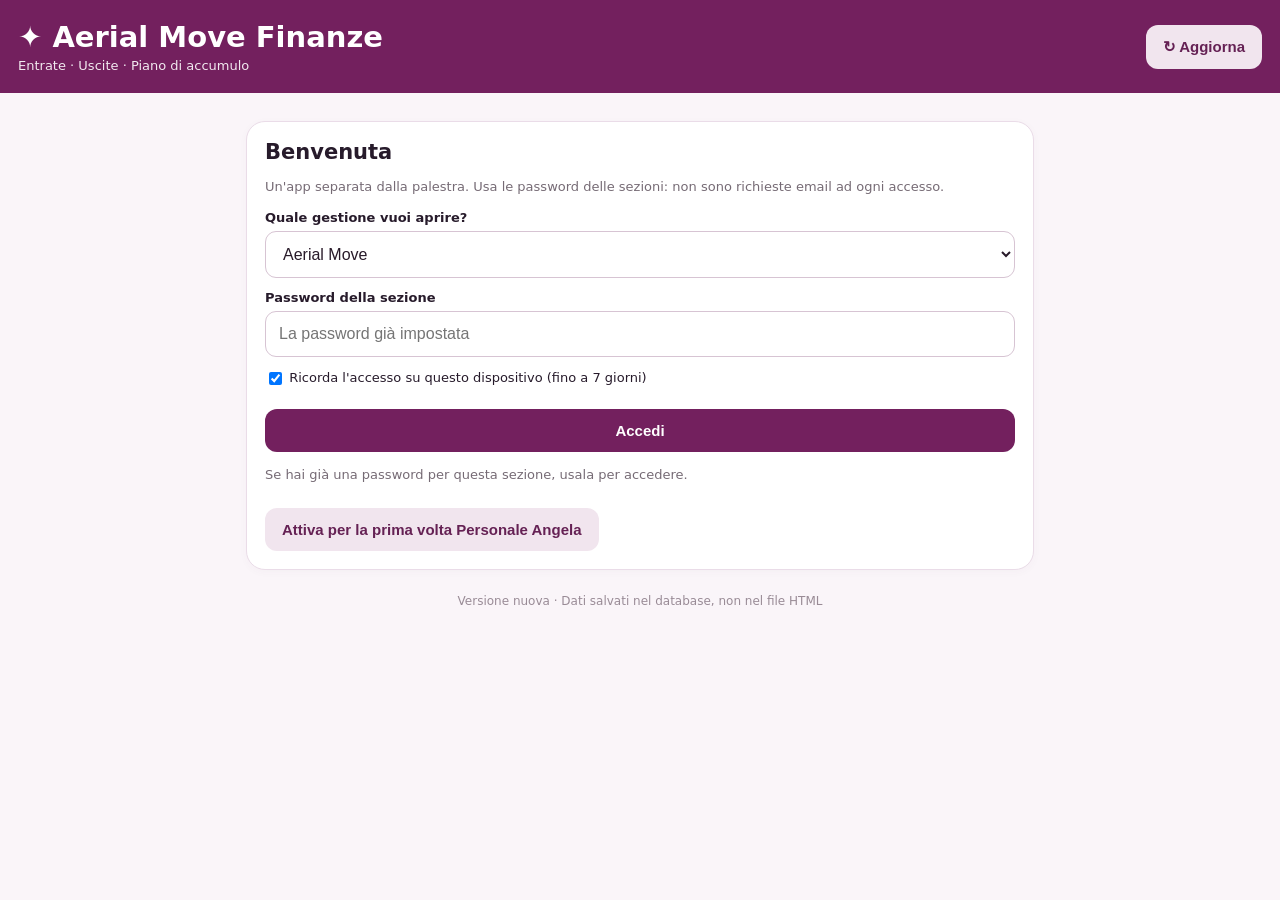
==== finanze-nuova/index.html @ 6345d654 "Fix first-time Personal Angela activation using verified company password" ====
<!doctype html>
<html lang="it"><head><meta charset="utf-8"><meta name="viewport" content="width=device-width,initial-scale=1,viewport-fit=cover">
<meta name="theme-color" content="#73205e"><meta name="apple-mobile-web-app-capable" content="yes"><meta name="apple-mobile-web-app-title" content="AM Finanze">
<link rel="manifest" href="./manifest.webmanifest"><link rel="icon" href="./icon.svg" type="image/svg+xml"><title>Aerial Move Finanze</title>
<style>
:root{font-family:system-ui,-apple-system,Arial,sans-serif;background:#faf5f9;color:#271b2b}*{box-sizing:border-box}body{margin:0;min-height:100vh}header{background:#73205e;color:white;padding:calc(20px + env(safe-area-inset-top)) 18px 20px}h1{font-size:24px;margin:0 0 4px}.wrap{max-width:820px;margin:auto;padding:16px;padding-bottom:80px}.muted{color:#766b75;font-size:13px;line-height:1.55}.hero{color:#fff;font-size:13px;opacity:.9}.card{background:#fff;border:1px solid #eadce8;border-radius:19px;margin:12px 0;padding:18px;box-shadow:0 2px 9px #59365808}h2{margin:0 0 12px;font-size:21px}h3{font-size:17px;margin:0 0 12px}label{display:block;font-size:13px;font-weight:650;margin:12px 0 6px}input,select{width:100%;font-size:16px;padding:13px;border-radius:11px;background:#fff;color:#281a29;border:1px solid #d7c4d3}button{background:#73205e;color:white;border:0;border-radius:12px;padding:13px 17px;font-weight:650;font-size:15px;cursor:pointer}button.alt{background:#f1e5ee;color:#652154}button.red{background:#fff0f1;color:#9b2b40}button:disabled{opacity:.5}button.full{width:100%}.row{display:flex;align-items:center;gap:9px;justify-content:space-between;flex-wrap:wrap}.grid{display:grid;grid-template-columns:repeat(2,minmax(0,1fr));gap:10px}.metric{background:#f6eef4;padding:14px;border-radius:14px}.metric span{font-size:12px;color:#6f5d6a}.metric b{display:block;font-size:20px;margin-top:5px;word-break:break-word}.positive{color:#08774c}.negative{color:#ae3050}.tabs{display:flex;gap:8px;margin:10px 0}.tabs button{flex:1;padding:13px 4px}.item{border-top:1px solid #eee;padding:14px 0}.item:first-child{border-top:0}.item-main{display:flex;justify-content:space-between;gap:12px}.item-title{font-weight:640}.item-amount{font-weight:700;white-space:nowrap}.item-meta{font-size:12px;color:#736776;margin:4px 0 9px}.item-actions{display:flex;gap:8px}.item-actions button{padding:8px 11px;font-size:12px}.hide{display:none!important}.notice{border-left:3px solid #932b6e;background:#f7eaf2;padding:12px;margin:12px 0;border-radius:8px;font-size:13px;line-height:1.5}canvas{width:100%;height:190px}#toast{position:fixed;bottom:18px;left:18px;right:18px;max-width:790px;margin:auto;padding:14px 16px;border-radius:14px;background:#28192a;color:white;z-index:100;display:none}#topright{align-items:center}footer{text-align:center;font-size:12px;color:#998b96;padding-top:12px}@media(min-width:680px){.grid{grid-template-columns:repeat(4,minmax(0,1fr))}h1{font-size:29px}} 
</style></head><body>
<header><div class="row"><div><h1>✦ Aerial Move Finanze</h1><div class="hero">Entrate · Uscite · Piano di accumulo</div></div><div class="row" id="topright"><button type="button" class="alt" id="refresh">↻ Aggiorna</button><button type="button" class="alt hide" id="logout">Esci</button></div></div></header>
<main class="wrap">
<section id="loginCard" class="card"><h2>Benvenuta</h2><p class="muted">Un'app separata dalla palestra. Usa le password delle sezioni: non sono richieste email ad ogni accesso.</p>
<label for="loginLedger">Quale gestione vuoi aprire?</label><select id="loginLedger"><option value="azienda">Aerial Move</option><option value="personale">Personale Angela</option></select>
<label for="loginPass">Password della sezione</label><input id="loginPass" type="password" autocomplete="current-password" placeholder="La password già impostata">
<label style="font-weight:400"><input type="checkbox" id="remember" checked style="width:auto;vertical-align:middle"> Ricorda l'accesso su questo dispositivo (fino a 7 giorni)</label>
<button type="button" class="full" id="loginButton" style="margin-top:15px">Accedi</button>
<p class="muted" id="loginHelp">Se hai già una password per questa sezione, usala per accedere.</p>
<div id="personalFirstSetup" class="hide" style="margin-top:16px;padding:15px;border:1px solid #e9d7e5;border-radius:14px;background:#fcf8fb">
 <h3>Prima attivazione Personale Angela</h3>
 <p class="muted">Non serve un'email. Per autorizzare l'attivazione, usa la password Aerial Move già funzionante e scegli una nuova password personale.</p>
 <label for="setupCompanyPass">Password Aerial Move</label><input id="setupCompanyPass" type="password" autocomplete="off" placeholder="Password aziendale già creata">
 <label for="setupPersonalPass">Nuova password Personale Angela</label><input id="setupPersonalPass" type="password" minlength="10" autocomplete="new-password" placeholder="Almeno 10 caratteri">
 <label for="setupPersonalConfirm">Ripeti la nuova password personale</label><input id="setupPersonalConfirm" type="password" minlength="10" autocomplete="new-password">
 <button id="activatePersonal" type="button" class="full" style="margin-top:14px">Attiva e apri Personale Angela</button>
 <p id="activationError" class="notice hide" role="alert"></p>
</div>
<button type="button" class="alt" id="showPersonalSetup" style="margin-top:10px">Attiva per la prima volta Personale Angela</button>
<div id="error" role="alert" class="notice hide"></div>
</section>
<section id="dashboard" class="hide">
<div class="row" style="margin-bottom:8px"><h2 id="sectionTitle">Aerial Move</h2><button type="button" class="alt" id="switch">Cambia sezione</button></div>
<div class="card"><div class="row"><h3>Riepilogo mensile</h3><input type="month" id="month" style="width:160px"></div>
<div class="grid" id="metrics"></div><p class="muted">Il saldo riguarda i movimenti segnati come effettuati; non sostituisce il saldo bancario.</p></div>
<div class="card"><h3>Curva di accumulo</h3><canvas id="graph" width="740" height="215"></canvas></div>
<div class="card" id="creditPanel"><h3>Credito Angela verso Aerial Move</h3><div class="row"><div><div class="muted">Anticipi personali documentati</div><div style="font-size:25px;font-weight:750">1.512 €</div></div><div><div class="muted">Da rimborsare (stimato)</div><div style="font-size:25px;font-weight:750" id="creditDue">1.512 €</div></div></div><p class="muted">I rimborsi effettuati con categoria “Rimborso Angela” riducono il credito di questa sezione. Registra il movimento corrispondente anche nell'altra gestione.</p></div>
<div class="card" id="setupPanel"><h3>Attiva la sezione Personale</h3><p class="muted">La sezione personale non ha ancora una password registrata. Creane una distinta da quella aziendale (minimo 10 caratteri). Puoi farlo soltanto dopo essere entrata con la password Aerial Move.</p><label for="personalPass">Nuova password personale</label><input type="password" id="personalPass" autocomplete="new-password" placeholder="Nuova password personale"><button type="button" class="full" id="setupPersonal" style="margin-top:12px">Attiva Personale</button></div>
<div class="card"><h3 id="formTitle">Nuovo movimento</h3><form id="form"><input type="hidden" id="editId"><div class="grid">
<div><label for="date">Data</label><input id="date" type="date" required></div>
<div><label for="amount">Importo €</label><input id="amount" type="number" step=".01" min=".01" required></div>
<div><label for="direction">Tipo</label><select id="direction"><option value="uscita">Uscita</option><option value="entrata">Entrata</option></select></div>
<div><label for="status">Stato</label><select id="status"><option value="previsto">Da pagare/incassare</option><option value="pagato">Effettuato</option></select></div>
</div><label for="title">Descrizione</label><input id="title" required placeholder="Es. Quota corso o rata"><label for="category">Categoria</label><select id="category"><option>Affitto</option><option>Collaboratori</option><option>Rate</option><option>Fornitori</option><option>Attività</option><option>Stipendio</option><option>Rimborso Angela</option><option>Alimentari</option><option>Carburante</option><option>Utenze</option><option>Altro</option></select><label for="notes">Note</label><input id="notes" placeholder="Facoltative"><div class="row" style="margin-top:14px"><button type="submit" id="save">Salva movimento</button><button type="button" class="alt" id="cancel">Annulla</button></div></form></div>
<div class="card"><div class="row"><h3>Movimenti e scadenze</h3><button type="button" class="alt" id="export">Esporta CSV</button></div><div class="tabs"><button class="alt" id="filterAll">Tutti</button><button class="alt" id="filterDue">Da pagare</button><button class="alt" id="filterPaid">Effettuati</button></div><div id="items"></div></div>
<div class="card"><h3>Dati del piano iniziale</h3><p class="muted">Puoi caricare una sola volta le spese e le entrate che abbiamo già elencato. Saranno indicate come <b>previste</b>, mai come pagate. Verifica le scadenze non confermate.</p><button type="button" class="alt" id="seed">Carica i dati iniziali</button></div>
</section>
<footer>Versione nuova · Dati salvati nel database, non nel file HTML</footer>
</main><div id="toast" role="status"></div>
<script type="module">
import {createClient} from 'https://esm.sh/@supabase/supabase-js@2';
const db=createClient('https://ztskaqyudcamdailxdef.supabase.co','sb_publishable_EohjiHILTe57ttNQHtXw8A_Tdz_-Rvr');
const $=id=>document.getElementById(id);
const euros=n=>Number(n||0).toLocaleString('it-IT',{style:'currency',currency:'EUR'});
const today=new Date().toLocaleDateString('en-CA');$('month').value=today.slice(0,7);$('date').value=today;
let ledger='azienda',token='',rows=[],filter='all',remember=true;
let toastTimer;function say(s){$('toast').textContent=s;$('toast').style.display='block';clearTimeout(toastTimer);toastTimer=setTimeout(()=>$('toast').style.display='none',5200)}
function message(s){$('error').textContent=s;$('error').classList.remove('hide')}
function loginView(){token='';rows=[];$('loginCard').classList.remove('hide');$('dashboard').classList.add('hide');$('logout').classList.add('hide');$('loginButton').disabled=false;$('loginPass').value='';$('loginLedger').value=ledger;$('error').classList.add('hide');refreshSetup()}
function savedKey(l){return 'am_finanze_v2_'+l}
async function openSection(t,l){token=t;ledger=l;$('dashboard').classList.remove('hide');$('loginCard').classList.add('hide');$('logout').classList.remove('hide');$('sectionTitle').textContent=l==='azienda'?'Aerial Move':'Personale Angela';$('setupPanel').classList.toggle('hide',l!=='azienda');filter='all';await load()}
async function signIn(l,p){$('loginButton').disabled=true;$('error').classList.add('hide');if(p.length<8){message('Inserisci la password della sezione.');$('loginButton').disabled=false;return}try{const{data,error}=await db.rpc('finanze_login_direct',{p_ledger:l,p_password:p});if(error)throw error;if(!data){message('Password non riconosciuta o accesso temporaneamente limitato. Se conosci la password di Aerial Move, seleziona quella sezione.');return}if($('remember').checked)localStorage.setItem(savedKey(l),data);else sessionStorage.setItem(savedKey(l),data);await openSection(data,l)}catch(e){message('Accesso non riuscito: '+e.message)}finally{$('loginButton').disabled=false}}
$('loginButton').onclick=()=>signIn($('loginLedger').value,$('loginPass').value);
$('loginPass').addEventListener('keydown',e=>{if(e.key==='Enter')signIn($('loginLedger').value,$('loginPass').value)});
function refreshSetup(){const personal=$('loginLedger').value==='personale';$('showPersonalSetup').classList.toggle('hide',!personal);if(!personal)$('personalFirstSetup').classList.add('hide')}
$('showPersonalSetup').onclick=()=>{$('personalFirstSetup').classList.toggle('hide');$('activationError').classList.add('hide')};
$('activatePersonal').onclick=async()=>{
 const biz=$('setupCompanyPass').value,pass=$('setupPersonalPass').value,confirm=$('setupPersonalConfirm').value;
 const fail=m=>{$('activationError').textContent=m;$('activationError').classList.remove('hide')};
 $('activationError').classList.add('hide');
 if(biz.length<8)return fail('Inserisci la password Aerial Move già utilizzata.');
 if(pass.length<10)return fail('La nuova password personale deve contenere almeno 10 caratteri.');
 if(pass!==confirm)return fail('Le due password personali non coincidono.');
 if(pass===biz)return fail('Usa una password personale diversa da quella aziendale.');
 $('activatePersonal').disabled=true;
 let temporaryToken=null;
 try{
  const login=await db.rpc('finanze_login_direct',{p_ledger:'azienda',p_password:biz});
  if(login.error)throw login.error;
  if(!login.data)return fail('Password Aerial Move non riconosciuta, oppure troppi tentativi. Non continuare a riprovare: attendi 15 minuti se necessario.');
  temporaryToken=login.data;
  const setup=await db.rpc('finanze_initialize_personal',{p_token:temporaryToken,p_new_password:pass});
  if(setup.error)throw setup.error;
  if(!setup.data)return fail('La sezione personale risulta già attivata. Prova ad accedere con la password personale preesistente.');
  $('setupCompanyPass').value='';$('setupPersonalPass').value='';$('setupPersonalConfirm').value='';
  $('personalFirstSetup').classList.add('hide');
  say('Password personale creata. Accesso in corso…');
  await signIn('personale',pass);
 }catch(e){fail('Attivazione non riuscita: '+(e?.message||'errore sconosciuto'))}
 finally{
  if(temporaryToken)await db.rpc('finanze_direct_logout',{p_token:temporaryToken}).catch(()=>{});
  $('activatePersonal').disabled=false;
 }
};
refreshSetup();
async function logout(){if(token)await db.rpc('finanze_direct_logout',{p_token:token});localStorage.removeItem(savedKey(ledger));sessionStorage.removeItem(savedKey(ledger));loginView()}
$('logout').onclick=logout;$('switch').onclick=async()=>{let other=ledger==='azienda'?'personale':'azienda';let t=localStorage.getItem(savedKey(other))||sessionStorage.getItem(savedKey(other));if(t){await openSection(t,other)}else{ledger=other;loginView()}}
$('refresh').onclick=()=>{const u=new URL(location.href);u.searchParams.set('v',String(Date.now()));location.replace(u.href)};
$('setupPersonal').onclick=async()=>{const p=$('personalPass').value;if(p.length<10){say('Usa una password personale di almeno 10 caratteri');return}const{data,error}=await db.rpc('finanze_initialize_personal',{p_token:token,p_new_password:p});$('personalPass').value='';if(error){say(error.message);return}if(!data){say('La password personale potrebbe essere già stata impostata. Usa Cambia sezione per accedere.');return}$('setupPanel').classList.add('hide');say('Accesso Personale attivato! Premi Cambia sezione e inserisci la nuova password.')}
async function load(){try{const{data,error}=await db.rpc('finanze_direct_read',{p_token:token});if(error)throw error;rows=data||[];render()}catch(e){localStorage.removeItem(savedKey(ledger));sessionStorage.removeItem(savedKey(ledger));loginView();message('Sessione scaduta. Inserisci di nuovo la password della sezione.');}}
function sum(a,p){return a.filter(p).reduce((v,r)=>v+Number(r.amount),0)}
function render(){const month=$('month').value;const r=rows.filter(x=>x.entry_date.slice(0,7)===month);const inPaid=sum(r,x=>x.direction==='entrata'&&x.status==='pagato'),outPaid=sum(r,x=>x.direction==='uscita'&&x.status==='pagato'),inDue=sum(r,x=>x.direction==='entrata'&&x.status==='previsto'&&x.category!=='Rimborso Angela'),outDue=sum(r,x=>x.direction==='uscita'&&x.status==='previsto'&&x.category!=='Rimborso Angela');
$('metrics').innerHTML=[['Entrate ricevute',inPaid],['Uscite pagate',outPaid],['Spese previste',outDue],['Saldo movimenti',inPaid-outPaid]].map(([name,value])=>'<div class="metric"><span>'+name+'</span><b>'+euros(value)+'</b></div>').join('');
const pay=sum(rows,x=>x.category==='Rimborso Angela'&&x.status==='pagato'&&x.direction===(ledger==='azienda'?'uscita':'entrata'));$('creditDue').textContent=euros(Math.max(0,1512-pay));
$('items').replaceChildren();let items=rows.filter(x=>filter==='all'||(filter==='due'?x.status==='previsto':x.status==='pagato'));if(!items.length)$('items').textContent='Non ci sono movimenti in questa sezione.';
for(const r of items){const item=document.createElement('div');item.className='item';const a=document.createElement('div');a.className='item-main';const name=document.createElement('div');name.className='item-title';name.textContent=r.title;const money=document.createElement('span');money.className='item-amount '+(r.direction==='entrata'?'positive':'negative');money.textContent=(r.direction==='entrata'?'+':'−')+euros(r.amount);a.append(name,money);const meta=document.createElement('div');meta.className='item-meta';meta.textContent=r.entry_date+' · '+r.category+' · '+(r.status==='pagato'?'Effettuato':'Previsto');const actions=document.createElement('div');actions.className='item-actions';for(const [label,cb] of [['Modifica',()=>edit(r)],['Elimina',()=>remove(r)]]){const b=document.createElement('button');b.type='button';b.className='alt';b.textContent=label;b.onclick=cb;actions.append(b)}item.append(a,meta,actions);$('items').append(item)}draw(month)}
$('month').onchange=render;
[['filterAll','all'],['filterDue','due'],['filterPaid','paid']].forEach(([id,value])=>$(id).onclick=()=>{filter=value;render()});
function draw(month){const c=$('graph'),ctx=c.getContext('2d');const yy=month.slice(0,4);let acc=0;const labels=Array.from({length:12},(_,i)=>yy+'-'+String(i+1).padStart(2,'0')),vals=labels.map(m=>{acc+=sum(rows,x=>x.status==='pagato'&&x.entry_date.slice(0,7)===m&&x.direction==='entrata');acc-=sum(rows,x=>x.status==='pagato'&&x.entry_date.slice(0,7)===m&&x.direction==='uscita');return acc});const min=Math.min(0,...vals),max=Math.max(1,...vals);ctx.clearRect(0,0,c.width,c.height);ctx.strokeStyle='#e5d8e2';ctx.lineWidth=1;for(let i=0;i<4;i++){let y=20+i*50;ctx.beginPath();ctx.moveTo(55,y);ctx.lineTo(730,y);ctx.stroke()}ctx.strokeStyle='#8e2a70';ctx.lineWidth=4;ctx.beginPath();vals.forEach((v,i)=>{const x=62+i*60,y=177-(v-min)/(max-min)*150;i?ctx.lineTo(x,y):ctx.moveTo(x,y)});ctx.stroke();ctx.fillStyle='#766476';ctx.font='13px Arial';labels.forEach((m,i)=>{if(i%2===0)ctx.fillText(m.slice(5),57+i*60,210)});ctx.fillText(euros(max),2,14);ctx.fillText(euros(min),2,186)}
function edit(r){$('editId').value=r.id;$('date').value=r.entry_date;$('amount').value=r.amount;$('title').value=r.title;$('category').value=r.category;$('notes').value=r.notes||'';$('direction').value=r.direction;$('status').value=r.status;$('formTitle').textContent='Modifica movimento';$('form').scrollIntoView({behavior:'smooth'})}
function reset(){$('form').reset();$('editId').value='';$('date').value=today;$('formTitle').textContent='Nuovo movimento'}$('cancel').onclick=reset;
$('form').onsubmit=async ev=>{ev.preventDefault();const rec={id:$('editId').value||null,entry_date:$('date').value,title:$('title').value.trim(),category:$('category').value,notes:$('notes').value,amount:Number($('amount').value),direction:$('direction').value,status:$('status').value};if(!rec.title||!(rec.amount>0)){say('Inserisci descrizione e importo valido');return}try{$('save').disabled=true;const{error}=await db.rpc('finanze_direct_write',{p_token:token,p_record:rec});if(error)throw error;reset();await load();say('Movimento salvato')}catch(e){say(e.message)}finally{$('save').disabled=false}};
async function remove(r){if(!confirm('Eliminare il movimento "'+r.title+'"?'))return;const{error}=await db.rpc('finanze_direct_delete',{p_token:token,p_id:r.id});if(error)say(error.message);else{say('Movimento eliminato');await load()}}
$('export').onclick=()=>{const cols=['entry_date','title','category','direction','status','amount','notes'];const csv=[cols.join(';'),...rows.map(r=>cols.map(k=>'"'+String(r[k]??'').replaceAll('"','""')+'"').join(';'))].join('\n');const a=document.createElement('a');a.href=URL.createObjectURL(new Blob(['\ufeff'+csv],{type:'text/csv;charset=utf-8'}));a.download='aerial-finanze-'+ledger+'.csv';a.click();setTimeout(()=>URL.revokeObjectURL(a.href),1000)};
$('seed').onclick=async()=>{if(rows.length){say('Hai già movimenti: non carico dati doppi.');return}if(!confirm('Importare il piano iniziale come movimenti previsti?'))return;const rec=[];const add=(date,title,amount,direction='uscita',category='Altro',notes='')=>rec.push({entry_date:date,title,amount,direction,category,notes,status:'previsto'});
if(ledger==='azienda'){for(let i=0;i<4;i++){const date=new Date(2026,9+i,5).toLocaleDateString('en-CA');[['Affitto sede',500,'Affitto'],['Hip Hop',800,'Collaboratori'],['Acrobatica',500,'Collaboratori'],['Martina',400,'Collaboratori'],['Italia',400,'Collaboratori']].forEach(x=>add(date,x[0],x[1],'uscita',x[2]));if(i<3)add(date,'Rata struttura',700,'uscita','Rate');if(i===1)add('2026-11-15','IVA novembre',350,'uscita','Fornitori');if(i===2)add('2026-12-15','Bidello',150,'uscita','Altro')}add('2027-01-31','Restituzione Orlando',800,'uscita','Rate','Data di fine gennaio; modificare se concordata una data diversa')}
else{for(let i=0;i<12;i++)add(new Date(2026,9+i,17).toLocaleDateString('en-CA'),'Entrata mensile',1500,'entrata','Stipendio');add('2026-10-18','Mercatorum arretrati',900,'uscita','Rate','Tre rate scadute di luglio-agosto-settembre; proposta di rientro da concordare');add('2026-10-18','Mercatorum rata ottobre',300,'uscita','Rate');add('2026-10-31','PayPal totale residuo',698,'uscita','Rate','Scadenza da confermare');add('2026-10-31','Klarna totale residuo',163,'uscita','Rate','Scadenza da confermare')}
let ok=0;for(const r of rec){const{error}=await db.rpc('finanze_direct_write',{p_token:token,p_record:r});if(error){say('Interrotto: '+error.message);break}ok++}say('Inseriti '+ok+' movimenti previsti');await load()};
(async()=>{ledger=localStorage.getItem('am_finanze_preferred')||'azienda';$('loginLedger').value=ledger;const t=localStorage.getItem(savedKey(ledger))||sessionStorage.getItem(savedKey(ledger));if(t)await openSection(t,ledger);else loginView()})();
$('loginLedger').onchange=()=>{ledger=$('loginLedger').value;localStorage.setItem('am_finanze_preferred',ledger);refreshSetup()};
</script></body></html>
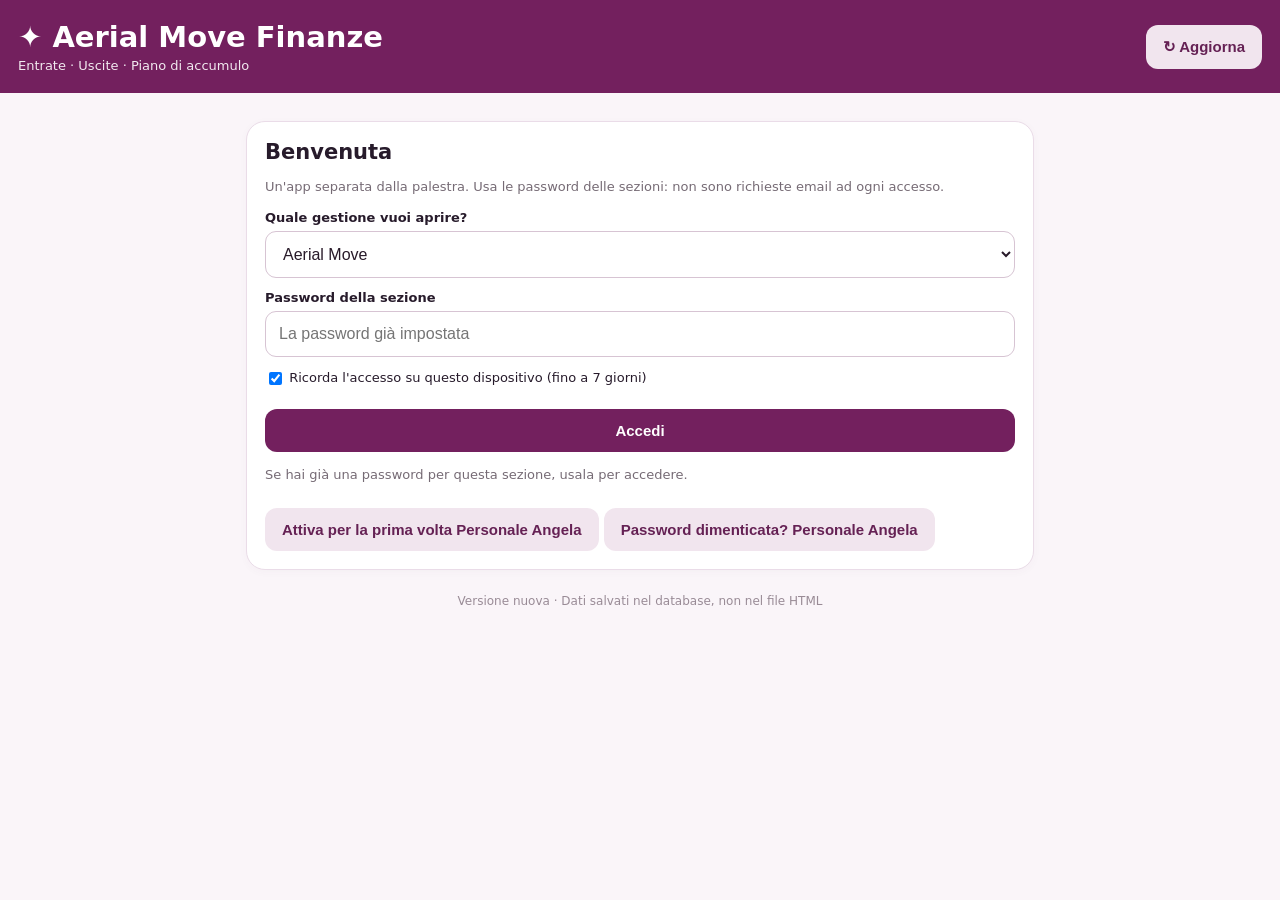
==== commit b7d3ae1a: "Add forgot personal password with company-password verification and secure reset" ====
--- a/finanze-nuova/index.html
+++ b/finanze-nuova/index.html
@@ -23,6 +23,20 @@
  <p id="activationError" class="notice hide" role="alert"></p>
 </div>
 <button type="button" class="alt" id="showPersonalSetup" style="margin-top:10px">Attiva per la prima volta Personale Angela</button>
+<button type="button" class="alt" id="forgotPersonal" style="margin-top:10px">Password dimenticata? Personale Angela</button>
+<div id="recoverPersonalPanel" class="hide" style="margin-top:16px;padding:15px;border:1px solid #e9d7e5;border-radius:14px;background:#fcf8fb">
+<h3>Reimposta password Personale Angela</h3>
+<p class="muted">Per proteggere i dati, conferma la password aziendale Aerial Move e scegli una nuova password personale. Nessuna email necessaria.</p>
+<label for="recoverCompanyPass">Password Aerial Move</label>
+<input id="recoverCompanyPass" type="password" autocomplete="off" placeholder="Password della sezione Aerial Move">
+<label for="recoverNewPersonalPass">Nuova password personale</label>
+<input id="recoverNewPersonalPass" type="password" autocomplete="new-password" minlength="10" placeholder="Almeno 10 caratteri">
+<label for="recoverConfirmPersonalPass">Conferma nuova password personale</label>
+<input id="recoverConfirmPersonalPass" type="password" autocomplete="new-password" minlength="10">
+<button type="button" id="confirmPersonalRecovery" class="full" style="margin-top:15px">Reimposta la password personale</button>
+<button type="button" id="cancelPersonalRecovery" class="alt" style="margin-top:9px">Annulla</button>
+<p id="recoverPersonalError" class="notice hide" role="alert"></p>
+</div>
 <div id="error" role="alert" class="notice hide"></div>
 </section>
 <section id="dashboard" class="hide">
@@ -58,8 +72,59 @@
 async function signIn(l,p){$('loginButton').disabled=true;$('error').classList.add('hide');if(p.length<8){message('Inserisci la password della sezione.');$('loginButton').disabled=false;return}try{const{data,error}=await db.rpc('finanze_login_direct',{p_ledger:l,p_password:p});if(error)throw error;if(!data){message('Password non riconosciuta o accesso temporaneamente limitato. Se conosci la password di Aerial Move, seleziona quella sezione.');return}if($('remember').checked)localStorage.setItem(savedKey(l),data);else sessionStorage.setItem(savedKey(l),data);await openSection(data,l)}catch(e){message('Accesso non riuscito: '+e.message)}finally{$('loginButton').disabled=false}}
 $('loginButton').onclick=()=>signIn($('loginLedger').value,$('loginPass').value);
 $('loginPass').addEventListener('keydown',e=>{if(e.key==='Enter')signIn($('loginLedger').value,$('loginPass').value)});
-function refreshSetup(){const personal=$('loginLedger').value==='personale';$('showPersonalSetup').classList.toggle('hide',!personal);if(!personal)$('personalFirstSetup').classList.add('hide')}
-$('showPersonalSetup').onclick=()=>{$('personalFirstSetup').classList.toggle('hide');$('activationError').classList.add('hide')};
+function refreshSetup(){
+const personal=$('loginLedger').value==='personale';
+$('showPersonalSetup').classList.toggle('hide',!personal);
+$('forgotPersonal').classList.toggle('hide',!personal);
+if(!personal){$('personalFirstSetup').classList.add('hide');$('recoverPersonalPanel').classList.add('hide')}
+}
+$('showPersonalSetup').onclick=()=>{$('recoverPersonalPanel').classList.add('hide');$('personalFirstSetup').classList.toggle('hide');$('activationError').classList.add('hide')};
+$('forgotPersonal').onclick=()=>{
+$('personalFirstSetup').classList.add('hide');
+$('recoverPersonalPanel').classList.toggle('hide');
+$('recoverPersonalError').classList.add('hide');
+};
+$('cancelPersonalRecovery').onclick=()=>{
+$('recoverPersonalPanel').classList.add('hide');
+$('recoverCompanyPass').value='';
+$('recoverNewPersonalPass').value='';
+$('recoverConfirmPersonalPass').value='';
+};
+$('confirmPersonalRecovery').onclick=async()=>{
+ const biz=$('recoverCompanyPass').value;
+ const personal=$('recoverNewPersonalPass').value;
+ const confirmation=$('recoverConfirmPersonalPass').value;
+ const fail=m=>{$('recoverPersonalError').textContent=m;$('recoverPersonalError').classList.remove('hide')};
+ $('recoverPersonalError').classList.add('hide');
+ if(biz.length<8)return fail('Inserisci la password di Aerial Move.');
+ if(personal.length<10)return fail('La nuova password personale deve avere almeno 10 caratteri.');
+ if(personal!==confirmation)return fail('Le due nuove password non coincidono.');
+ if(personal===biz)return fail('La password personale deve essere diversa da quella aziendale.');
+ $('confirmPersonalRecovery').disabled=true;
+ let temporaryToken=null;
+ try{
+  const result=await db.rpc('finanze_login_direct',{p_ledger:'azienda',p_password:biz});
+  if(result.error)throw result.error;
+  if(!result.data){fail('Password Aerial Move non riconosciuta o troppi tentativi. Attendi 15 minuti prima di riprovare.');return}
+  temporaryToken=result.data;
+  const reset=await db.rpc('finanze_reset_personal_by_azienda',{p_token:temporaryToken,p_new_password:personal});
+  if(reset.error)throw reset.error;
+  if(!reset.data){fail('Reimpostazione non riuscita. Verifica che la nuova password sia diversa da quella aziendale.');return}
+  localStorage.removeItem(savedKey('personale'));
+  sessionStorage.removeItem(savedKey('personale'));
+  $('recoverCompanyPass').value='';
+  $('recoverNewPersonalPass').value='';
+  $('recoverConfirmPersonalPass').value='';
+  $('recoverPersonalPanel').classList.add('hide');
+  say('Password personale reimpostata. Accesso in corso…');
+  await signIn('personale',personal);
+ }catch(e){fail('Impossibile reimpostare la password: '+(e?.message||'Errore'))}
+ finally{
+  if(temporaryToken){await db.rpc('finanze_direct_logout',{p_token:temporaryToken}).catch(()=>{})}
+  $('confirmPersonalRecovery').disabled=false;
+ }
+};
+
 $('activatePersonal').onclick=async()=>{
  const biz=$('setupCompanyPass').value,pass=$('setupPersonalPass').value,confirm=$('setupPersonalConfirm').value;
  const fail=m=>{$('activationError').textContent=m;$('activationError').classList.remove('hide')};
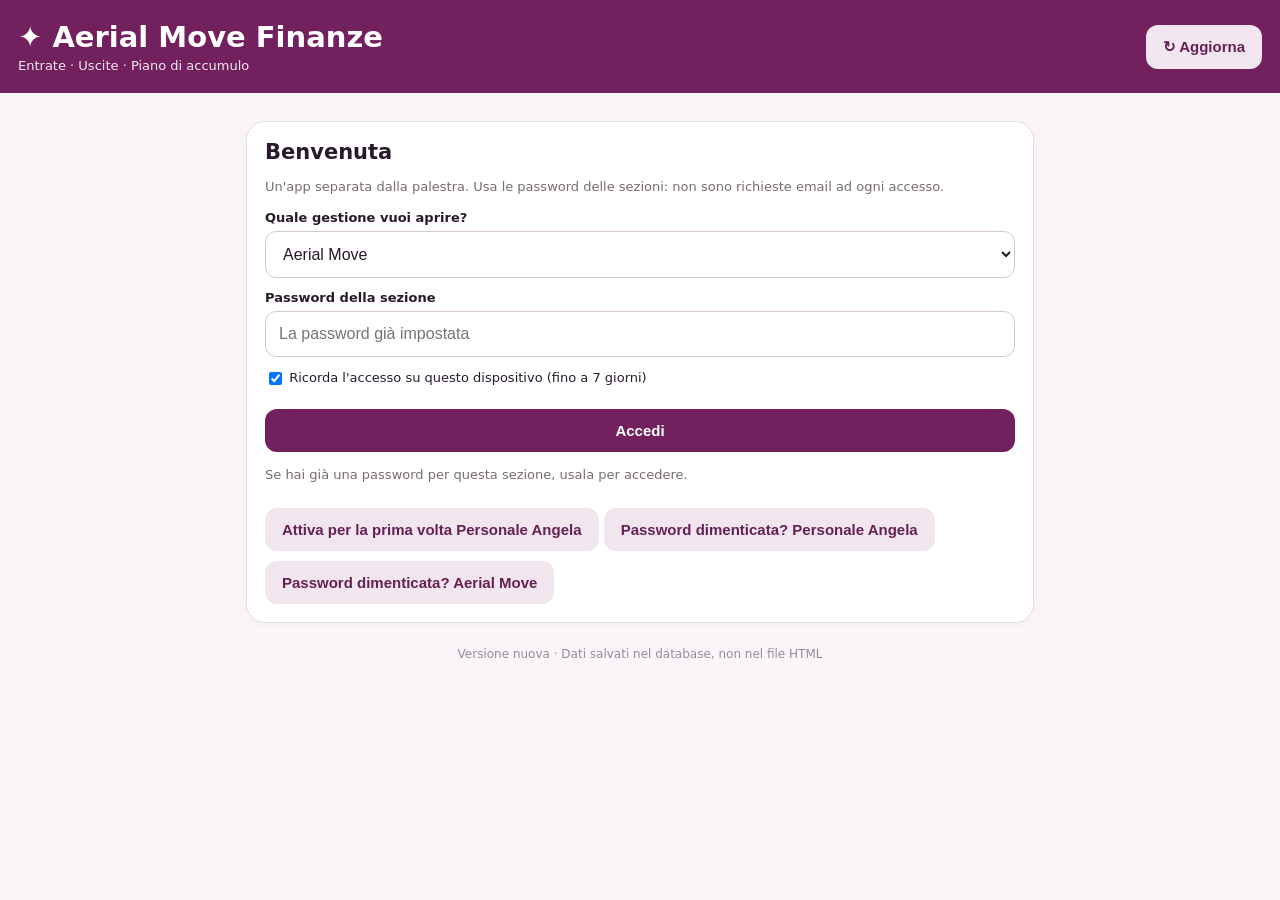
==== commit 8640a4b0: "Add secure forgot-password recovery for Aerial Move via verified email and retain Angela personal re" ====
--- a/finanze-nuova/index.html
+++ b/finanze-nuova/index.html
@@ -4,6 +4,62 @@
 <link rel="manifest" href="./manifest.webmanifest"><link rel="icon" href="./icon.svg" type="image/svg+xml"><title>Aerial Move Finanze</title>
 <style>
 :root{font-family:system-ui,-apple-system,Arial,sans-serif;background:#faf5f9;color:#271b2b}*{box-sizing:border-box}body{margin:0;min-height:100vh}header{background:#73205e;color:white;padding:calc(20px + env(safe-area-inset-top)) 18px 20px}h1{font-size:24px;margin:0 0 4px}.wrap{max-width:820px;margin:auto;padding:16px;padding-bottom:80px}.muted{color:#766b75;font-size:13px;line-height:1.55}.hero{color:#fff;font-size:13px;opacity:.9}.card{background:#fff;border:1px solid #eadce8;border-radius:19px;margin:12px 0;padding:18px;box-shadow:0 2px 9px #59365808}h2{margin:0 0 12px;font-size:21px}h3{font-size:17px;margin:0 0 12px}label{display:block;font-size:13px;font-weight:650;margin:12px 0 6px}input,select{width:100%;font-size:16px;padding:13px;border-radius:11px;background:#fff;color:#281a29;border:1px solid #d7c4d3}button{background:#73205e;color:white;border:0;border-radius:12px;padding:13px 17px;font-weight:650;font-size:15px;cursor:pointer}button.alt{background:#f1e5ee;color:#652154}button.red{background:#fff0f1;color:#9b2b40}button:disabled{opacity:.5}button.full{width:100%}.row{display:flex;align-items:center;gap:9px;justify-content:space-between;flex-wrap:wrap}.grid{display:grid;grid-template-columns:repeat(2,minmax(0,1fr));gap:10px}.metric{background:#f6eef4;padding:14px;border-radius:14px}.metric span{font-size:12px;color:#6f5d6a}.metric b{display:block;font-size:20px;margin-top:5px;word-break:break-word}.positive{color:#08774c}.negative{color:#ae3050}.tabs{display:flex;gap:8px;margin:10px 0}.tabs button{flex:1;padding:13px 4px}.item{border-top:1px solid #eee;padding:14px 0}.item:first-child{border-top:0}.item-main{display:flex;justify-content:space-between;gap:12px}.item-title{font-weight:640}.item-amount{font-weight:700;white-space:nowrap}.item-meta{font-size:12px;color:#736776;margin:4px 0 9px}.item-actions{display:flex;gap:8px}.item-actions button{padding:8px 11px;font-size:12px}.hide{display:none!important}.notice{border-left:3px solid #932b6e;background:#f7eaf2;padding:12px;margin:12px 0;border-radius:8px;font-size:13px;line-height:1.5}canvas{width:100%;height:190px}#toast{position:fixed;bottom:18px;left:18px;right:18px;max-width:790px;margin:auto;padding:14px 16px;border-radius:14px;background:#28192a;color:white;z-index:100;display:none}#topright{align-items:center}footer{text-align:center;font-size:12px;color:#998b96;padding-top:12px}@media(min-width:680px){.grid{grid-template-columns:repeat(4,minmax(0,1fr))}h1{font-size:29px}} 
+
+/* Dashboard finanziaria mobile: grafici a ciambella accessibili */
+.dashboard-heading{display:flex;justify-content:space-between;gap:12px;align-items:center;margin-bottom:10px}
+.dashboard-heading h3{margin:0}.dashboard-heading small{color:#7d6e7a}
+.charts-grid{display:grid;grid-template-columns:1fr;gap:13px;margin-top:13px}
+.chart-tile{background:#fff;border:1px solid #eadce8;border-radius:16px;padding:14px;min-width:0}
+.chart-tile h4{font-size:15px;margin:0 0 4px}.chart-caption{font-size:12px;color:#796976;line-height:1.45;margin:0 0 13px;min-height:17px}
+.donut-layout{display:flex;gap:15px;align-items:center;flex-wrap:wrap;justify-content:center}
+.donut-ring{width:152px;height:152px;position:relative;flex:none;border-radius:50%;background:#eee5ec}
+.donut-hole{position:absolute;inset:29px;border-radius:50%;background:#fff;display:flex;flex-direction:column;align-items:center;justify-content:center;text-align:center;padding:5px}
+.donut-hole b{font-size:17px;line-height:1.2}.donut-hole small{font-size:11px;color:#7a6b78}
+.donut-legend{flex:1;min-width:120px;width:100%;display:flex;flex-direction:column;gap:8px}
+.donut-legend-row{display:flex;gap:7px;align-items:flex-start;font-size:12px;justify-content:space-between}
+.legend-dot{flex:none;width:10px;height:10px;border-radius:4px;margin-top:3px}
+.legend-name{flex:1;overflow-wrap:anywhere;color:#493749}.legend-sum{font-weight:700;white-space:nowrap;font-variant-numeric:tabular-nums}
+.insights-list{display:grid;grid-template-columns:1fr;gap:10px;margin-top:12px}
+.insight-tile{border-radius:12px;background:#f7f0f6;padding:12px 13px}
+.insight-title{display:block;font-size:12px;color:#756474;margin-bottom:5px}
+.insight-value{display:block;font-size:14px;font-weight:730;overflow-wrap:anywhere}
+.insight-note{font-size:12px;color:#756474;line-height:1.4;margin-top:4px}
+#appUpdated{font-size:12px;color:#796976;margin-top:10px}
+@media(min-width:620px){.charts-grid{grid-template-columns:repeat(2,minmax(0,1fr))}.insights-list{grid-template-columns:repeat(2,minmax(0,1fr))}}
+
+/* budget, soglie e avvisi */
+.budget-hero{display:grid;grid-template-columns:repeat(2,minmax(0,1fr));gap:10px;margin-top:12px}
+.budget-stat{padding:13px;border-radius:14px;background:#f6eef5;border:1px solid #eadce7;min-width:0}
+.budget-stat.primary{background:#f4e5f0;border-color:#ddc4d6}
+.budget-stat .k{display:block;color:#715a6c;font-size:12px}
+.budget-stat strong{display:block;font-size:22px;line-height:1.2;margin-top:6px;font-variant-numeric:tabular-nums;overflow-wrap:anywhere}
+.budget-alert{margin:12px 0;border-radius:13px;padding:13px 14px;border:1px solid transparent;font-size:14px}
+.budget-alert strong{display:block;margin-bottom:5px}.budget-alert.danger{background:#ffedf0;border-color:#ecb4c0;color:#9c263f}
+.budget-alert.warn{background:#fff4da;border-color:#f1dba3;color:#815a12}
+.budget-alert.good{background:#ebf6ef;border-color:#cbe6d5;color:#165e37}
+.budget-alert small{display:block;line-height:1.4;margin-top:5px}
+.budget-settings{margin-top:14px;border-top:1px solid #e9dee6;padding-top:9px}
+.budget-settings summary{cursor:pointer;font-size:14px;color:#72245c;font-weight:700;padding:9px 0}
+.budget-settings-grid{display:grid;grid-template-columns:repeat(2,minmax(0,1fr));gap:9px 13px}
+.budget-settings-grid input{max-width:100%}
+.budget-note{font-size:12px;color:#776b76;line-height:1.5}
+@media(max-width:360px){.budget-hero,.budget-settings-grid{grid-template-columns:1fr}}
+
+.credit-summary{display:grid;grid-template-columns:repeat(3,minmax(0,1fr));gap:8px;margin:12px 0}
+.credit-summary-box{background:#f8eff6;padding:11px;border-radius:13px;min-width:0}
+.credit-summary-box span{display:block;font-size:11px;color:#705c6d;line-height:1.3}
+.credit-summary-box strong{display:block;font-size:17px;font-variant-numeric:tabular-nums;margin-top:6px;overflow-wrap:anywhere}
+.credit-summary-box.emphasis{background:#f0e2ee}
+.credit-track{width:100%;height:9px;background:#ecdfeb;border-radius:20px;overflow:hidden}
+#creditProgress{width:0%;height:100%;background:#822d6d;border-radius:20px;transition:width .18s ease-out}
+.credit-subtitle{font-size:15px;margin:20px 0 10px}
+.credit-breakdown-line,.credit-history-line{display:flex;justify-content:space-between;gap:12px;padding:11px 0;border-bottom:1px solid #eee1eb;align-items:start}
+.credit-breakdown-line:last-child,.credit-history-line:last-child{border-bottom:0}
+.credit-breakdown-line .credit-name,.credit-history-line .credit-name{font-weight:620;font-size:14px}
+.credit-amount{font-weight:720;white-space:nowrap;font-variant-numeric:tabular-nums}
+.credit-detail{font-size:12px;color:#796d78;margin-top:4px}
+.credit-history{margin-top:10px}
+@media(max-width:390px){.credit-summary-box{padding:8px}.credit-summary-box strong{font-size:15px}}
 </style></head><body>
 <header><div class="row"><div><h1>✦ Aerial Move Finanze</h1><div class="hero">Entrate · Uscite · Piano di accumulo</div></div><div class="row" id="topright"><button type="button" class="alt" id="refresh">↻ Aggiorna</button><button type="button" class="alt hide" id="logout">Esci</button></div></div></header>
 <main class="wrap">
@@ -24,6 +80,30 @@
 </div>
 <button type="button" class="alt" id="showPersonalSetup" style="margin-top:10px">Attiva per la prima volta Personale Angela</button>
 <button type="button" class="alt" id="forgotPersonal" style="margin-top:10px">Password dimenticata? Personale Angela</button>
+<button type="button" class="alt" id="forgotCompany" style="margin-top:10px">Password dimenticata? Aerial Move</button>
+<div id="recoverCompanyPanel" class="hide" style="margin-top:16px;padding:15px;border:1px solid #e9d7e5;border-radius:14px;background:#fcf8fb">
+<h3>Recupera password Aerial Move</h3>
+<p class="muted">Per proteggere i dati finanziari occorre verificare l'email autorizzata. Non ti verranno richieste le vecchie password.</p>
+<button type="button" class="full" id="sendCompanyRecovery">Invia email per reimpostare la password</button>
+<p class="muted">L'email può impiegare qualche minuto. Se l'invio è temporaneamente bloccato, non richiederlo ripetutamente.</p>
+<details style="margin-top:12px">
+ <summary style="font-size:13px;color:#70235b;font-weight:650;cursor:pointer">Il link apre una pagina sbagliata?</summary>
+ <p class="muted">Dalla mail copia il collegamento di recupero senza aprirlo e incollalo qui. Non condividerlo con nessuno.</p>
+ <label for="companyRecoveryLink">Collegamento ricevuto via email</label>
+ <input id="companyRecoveryLink" type="password" autocomplete="off" placeholder="Incolla il link di recupero">
+ <button type="button" class="alt" id="verifyCompanyRecoveryLink" style="margin-top:9px">Verifica il link qui</button>
+</details>
+<div id="companyRecoveryNewPanel" class="hide" style="margin-top:16px;border-top:1px solid #e0cfdd;padding-top:10px">
+ <h4 style="margin:0 0 10px">Imposta la nuova password Aerial Move</h4>
+ <label for="companyNewPassword">Nuova password (almeno 10 caratteri)</label>
+ <input id="companyNewPassword" type="password" minlength="10" autocomplete="new-password">
+ <label for="companyNewConfirm">Ripeti la nuova password</label>
+ <input id="companyNewConfirm" type="password" minlength="10" autocomplete="new-password">
+ <button type="button" class="full" id="saveRecoveredCompany" style="margin-top:12px">Reimposta la password Aerial Move</button>
+</div>
+<p class="notice hide" id="companyRecoveryMessage" role="status"></p>
+<button type="button" class="alt" id="cancelCompanyRecovery" style="margin-top:12px">Torna all'accesso</button>
+</div>
 <div id="recoverPersonalPanel" class="hide" style="margin-top:16px;padding:15px;border:1px solid #e9d7e5;border-radius:14px;background:#fcf8fb">
 <h3>Reimposta password Personale Angela</h3>
 <p class="muted">Per proteggere i dati, conferma la password aziendale Aerial Move e scegli una nuova password personale. Nessuna email necessaria.</p>
@@ -43,8 +123,58 @@
 <div class="row" style="margin-bottom:8px"><h2 id="sectionTitle">Aerial Move</h2><button type="button" class="alt" id="switch">Cambia sezione</button></div>
 <div class="card"><div class="row"><h3>Riepilogo mensile</h3><input type="month" id="month" style="width:160px"></div>
 <div class="grid" id="metrics"></div><p class="muted">Il saldo riguarda i movimenti segnati come effettuati; non sostituisce il saldo bancario.</p></div>
-<div class="card"><h3>Curva di accumulo</h3><canvas id="graph" width="740" height="215"></canvas></div>
-<div class="card" id="creditPanel"><h3>Credito Angela verso Aerial Move</h3><div class="row"><div><div class="muted">Anticipi personali documentati</div><div style="font-size:25px;font-weight:750">1.512 €</div></div><div><div class="muted">Da rimborsare (stimato)</div><div style="font-size:25px;font-weight:750" id="creditDue">1.512 €</div></div></div><p class="muted">I rimborsi effettuati con categoria “Rimborso Angela” riducono il credito di questa sezione. Registra il movimento corrispondente anche nell'altra gestione.</p></div>
+<div class="card" id="budgetCard">
+ <div class="dashboard-heading"><h3>Quanto puoi spendere questo mese?</h3><small id="budgetMonth"></small></div>
+ <p class="muted">Stima basata su entrate incassate e previste, uscite già pagate e pagamenti ancora da fare. Non corrisponde al saldo bancario.</p>
+ <div id="budgetAlert" class="budget-alert good" role="status" aria-live="polite"></div>
+ <div class="budget-hero">
+  <div class="budget-stat"><span class="k">Budget totale del mese</span><strong id="budgetTotal">0 €</strong></div>
+  <div class="budget-stat"><span class="k">Già speso o impegnato</span><strong id="budgetCommitted">0 €</strong></div>
+  <div class="budget-stat primary"><span class="k">Puoi ancora spendere</span><strong id="budgetRemaining">0 €</strong></div>
+  <div class="budget-stat"><span class="k">Entrate del mese (anche previste)</span><strong id="budgetIncome">0 €</strong></div>
+ </div>
+ <p class="budget-note" id="budgetFormula"></p>
+ <details class="budget-settings" id="budgetOptions">
+  <summary>Imposta risparmio, limite e avvisi</summary>
+  <p class="budget-note">Impostazioni indipendenti per ciascun mese e per ciascuna sezione. Si salvano online.</p>
+  <form id="budgetForm"><div class="budget-settings-grid">
+   <div><label for="budgetOpening">Fondi disponibili a inizio mese (€)</label><input id="budgetOpening" type="number" step="0.01" placeholder="0" required></div>
+   <div><label for="budgetReserve">Somma da tenere da parte (€)</label><input id="budgetReserve" type="number" step="0.01" min="0" placeholder="0" required></div>
+   <div><label for="budgetThreshold">Soglia di avviso: avvisami sotto (€)</label><input id="budgetThreshold" type="number" step="0.01" min="0" placeholder="100" required></div>
+   <div><label for="budgetCap">Limite massimo spese del mese (€)</label><input id="budgetCap" type="number" step="0.01" min="0" placeholder="Facoltativo"></div>
+  </div><button type="submit" id="saveBudget" style="margin-top:13px">Salva budget e avvisi</button></form>
+ </details>
+</div>
+<div class="card" id="visualDashboard">
+<div class="dashboard-heading"><h3>Le tue finanze a colpo d'occhio</h3><small id="chartsMonth"></small></div>
+<p class="muted">Grafici calcolati automaticamente dai movimenti del mese. I pagamenti effettuati sono distinti da quelli previsti.</p>
+<div class="charts-grid">
+ <div class="chart-tile"><h4>Spese per categoria</h4><p class="chart-caption">Dove si concentrano le uscite del mese</p><div id="pieCategories"></div></div>
+ <div class="chart-tile"><h4>Pagato / da pagare</h4><p class="chart-caption">Stato delle spese registrate</p><div id="pieStatus"></div></div>
+ <div class="chart-tile"><h4>Entrate / uscite</h4><p class="chart-caption">Confronto dei movimenti del mese, previsti e realizzati</p><div id="pieFlow"></div></div>
+ <div class="chart-tile"><h4 id="pieExtraTitle">Riepilogo aggiuntivo</h4><p class="chart-caption" id="pieExtraDesc"></p><div id="pieExtra"></div></div>
+</div></div>
+<div class="card"><h3>In breve</h3><div class="insights-list" id="insights"></div><p class="muted" id="appUpdated"></p></div>
+<div class="card"><h3>Curva di accumulo</h3><p class="muted">Progressione delle entrate meno le uscite effettivamente registrate. Non rappresenta il saldo del conto bancario.</p><canvas id="graph" width="740" height="215"></canvas></div>
+<div class="card" id="creditPanel">
+<h3 id="creditHeading">Credito Angela verso Aerial Move</h3>
+<p class="muted" id="creditIntro">Riepilogo degli anticipi personali che Aerial Move deve restituire ad Angela. Questo credito non è un'entrata già incassata.</p>
+<div class="credit-summary">
+ <div class="credit-summary-box"><span>Totale anticipato</span><strong id="creditTotal">1.512,00 €</strong></div>
+ <div class="credit-summary-box"><span id="creditPaidLabel">Già rimborsato</span><strong id="creditPaid">0,00 €</strong></div>
+ <div class="credit-summary-box emphasis"><span id="creditRemainingLabel">Ancora da ricevere</span><strong id="creditDue">1.512,00 €</strong></div>
+</div>
+<div class="credit-track" aria-label="Avanzamento del rimborso"><div id="creditProgress"></div></div>
+<p class="muted" id="creditProgressCaption">0% rimborsato</p>
+<h4 class="credit-subtitle">Da cosa è composto il credito</h4>
+<div id="creditBreakdown" class="credit-breakdown"></div>
+<div class="credit-history">
+ <h4 class="credit-subtitle" id="creditHistoryHeading">Rimborsi già ricevuti</h4>
+ <div id="creditHistory" class="credit-history-list"></div>
+</div>
+<button type="button" id="recordCreditPayment" class="alt" style="margin-top:13px">+ Registra rimborso ricevuto</button>
+<p class="muted" id="creditFootnote">Registra un rimborso solo quando i soldi arrivano davvero. La voce iniziale da 1.512 € rimane un credito da incassare, non va segnata come incassata insieme ai rimborsi parziali.</p>
+</div>
 <div class="card" id="setupPanel"><h3>Attiva la sezione Personale</h3><p class="muted">La sezione personale non ha ancora una password registrata. Creane una distinta da quella aziendale (minimo 10 caratteri). Puoi farlo soltanto dopo essere entrata con la password Aerial Move.</p><label for="personalPass">Nuova password personale</label><input type="password" id="personalPass" autocomplete="new-password" placeholder="Nuova password personale"><button type="button" class="full" id="setupPersonal" style="margin-top:12px">Attiva Personale</button></div>
 <div class="card"><h3 id="formTitle">Nuovo movimento</h3><form id="form"><input type="hidden" id="editId"><div class="grid">
 <div><label for="date">Data</label><input id="date" type="date" required></div>
@@ -64,11 +194,13 @@
 const euros=n=>Number(n||0).toLocaleString('it-IT',{style:'currency',currency:'EUR'});
 const today=new Date().toLocaleDateString('en-CA');$('month').value=today.slice(0,7);$('date').value=today;
 let ledger='azienda',token='',rows=[],filter='all',remember=true;
+const emptyBudget=()=>({opening_funds:0,reserve_amount:0,alert_threshold:100,spending_cap:null});
+let monthlyBudget=emptyBudget();
 let toastTimer;function say(s){$('toast').textContent=s;$('toast').style.display='block';clearTimeout(toastTimer);toastTimer=setTimeout(()=>$('toast').style.display='none',5200)}
 function message(s){$('error').textContent=s;$('error').classList.remove('hide')}
 function loginView(){token='';rows=[];$('loginCard').classList.remove('hide');$('dashboard').classList.add('hide');$('logout').classList.add('hide');$('loginButton').disabled=false;$('loginPass').value='';$('loginLedger').value=ledger;$('error').classList.add('hide');refreshSetup()}
 function savedKey(l){return 'am_finanze_v2_'+l}
-async function openSection(t,l){token=t;ledger=l;$('dashboard').classList.remove('hide');$('loginCard').classList.add('hide');$('logout').classList.remove('hide');$('sectionTitle').textContent=l==='azienda'?'Aerial Move':'Personale Angela';$('setupPanel').classList.toggle('hide',l!=='azienda');filter='all';await load()}
+async function openSection(t,l){token=t;ledger=l;monthlyBudget=emptyBudget();$('dashboard').classList.remove('hide');$('loginCard').classList.add('hide');$('logout').classList.remove('hide');$('sectionTitle').textContent=l==='azienda'?'Aerial Move':'Personale Angela';$('setupPanel').classList.toggle('hide',l!=='azienda');filter='all';await load()}
 async function signIn(l,p){$('loginButton').disabled=true;$('error').classList.add('hide');if(p.length<8){message('Inserisci la password della sezione.');$('loginButton').disabled=false;return}try{const{data,error}=await db.rpc('finanze_login_direct',{p_ledger:l,p_password:p});if(error)throw error;if(!data){message('Password non riconosciuta o accesso temporaneamente limitato. Se conosci la password di Aerial Move, seleziona quella sezione.');return}if($('remember').checked)localStorage.setItem(savedKey(l),data);else sessionStorage.setItem(savedKey(l),data);await openSection(data,l)}catch(e){message('Accesso non riuscito: '+e.message)}finally{$('loginButton').disabled=false}}
 $('loginButton').onclick=()=>signIn($('loginLedger').value,$('loginPass').value);
 $('loginPass').addEventListener('keydown',e=>{if(e.key==='Enter')signIn($('loginLedger').value,$('loginPass').value)});
@@ -76,7 +208,9 @@
 const personal=$('loginLedger').value==='personale';
 $('showPersonalSetup').classList.toggle('hide',!personal);
 $('forgotPersonal').classList.toggle('hide',!personal);
+$('forgotCompany').classList.toggle('hide',personal);
 if(!personal){$('personalFirstSetup').classList.add('hide');$('recoverPersonalPanel').classList.add('hide')}
+if(personal)$('recoverCompanyPanel').classList.add('hide');
 }
 $('showPersonalSetup').onclick=()=>{$('recoverPersonalPanel').classList.add('hide');$('personalFirstSetup').classList.toggle('hide');$('activationError').classList.add('hide')};
 $('forgotPersonal').onclick=()=>{
@@ -84,6 +218,96 @@
 $('recoverPersonalPanel').classList.toggle('hide');
 $('recoverPersonalError').classList.add('hide');
 };
+
+const approvedRecoveryEmail='angelacarbone1998@gmail.com';
+function companyRecoveryNotice(message){
+ $('companyRecoveryMessage').textContent=message;
+ $('companyRecoveryMessage').classList.remove('hide');
+}
+async function verifiedRecoveryIdentity(){
+ const {data,error}=await db.auth.getUser();
+ return !error&&data?.user?.email?.toLowerCase()===approvedRecoveryEmail;
+}
+async function updateCompanyRecoveryState(){
+ const verified=await verifiedRecoveryIdentity();
+ $('companyRecoveryNewPanel').classList.toggle('hide',!verified);
+ return verified;
+}
+$('forgotCompany').onclick=async()=>{
+ $('recoverCompanyPanel').classList.toggle('hide');
+ $('personalFirstSetup').classList.add('hide');
+ $('recoverPersonalPanel').classList.add('hide');
+ $('companyRecoveryMessage').classList.add('hide');
+ if(!$('recoverCompanyPanel').classList.contains('hide'))await updateCompanyRecoveryState();
+};
+$('cancelCompanyRecovery').onclick=()=>{
+ $('recoverCompanyPanel').classList.add('hide');
+ $('companyRecoveryLink').value='';
+ $('companyNewPassword').value='';
+ $('companyNewConfirm').value='';
+};
+$('sendCompanyRecovery').onclick=async()=>{
+ $('sendCompanyRecovery').disabled=true;
+ try{
+  const target=new URL(location.pathname,location.origin).href;
+  const {error}=await db.auth.resetPasswordForEmail(approvedRecoveryEmail,{redirectTo:target});
+  if(error)throw error;
+  companyRecoveryNotice('Richiesta inviata. Apri la mail di recupero e segui il link. Se l’app apre la pagina sbagliata, usa il campo “Collegamento ricevuto” qui sopra.');
+ }catch(err){
+  const limited=/rate limit|too many|429/i.test(err?.message||'');
+  companyRecoveryNotice(limited?'Troppi invii: attendi che termini il blocco prima di richiedere un altro link.':'Email non inviata: '+(err?.message||'riprova più tardi'));
+ }finally{$('sendCompanyRecovery').disabled=false}
+};
+$('verifyCompanyRecoveryLink').onclick=async()=>{
+ const value=$('companyRecoveryLink').value.trim();
+ if(!value){companyRecoveryNotice('Incolla il collegamento ricevuto via email.');return}
+ $('verifyCompanyRecoveryLink').disabled=true;
+ try{
+  const link=new URL(value);
+  const allowed=new URL('https://ztskaqyudcamdailxdef.supabase.co');
+  if(link.origin!==allowed.origin||!link.pathname.startsWith('/auth/v1/verify'))throw Error('Questo non è il link di verifica dell’account.');
+  const code=link.searchParams.get('token_hash')||link.searchParams.get('token');
+  if(!code||link.searchParams.get('type')!=='recovery')throw Error('Il collegamento non contiene un codice di recupero valido.');
+  const {error}=await db.auth.verifyOtp({type:'recovery',token_hash:code});
+  if(error)throw error;
+  $('companyRecoveryLink').value='';
+  if(await updateCompanyRecoveryState()){
+   companyRecoveryNotice('Email verificata. Imposta ora una nuova password Aerial Move.');
+  }else{companyRecoveryNotice('Verifica incompleta. Riapri il link nello stesso browser.')}
+ }catch(err){companyRecoveryNotice('Collegamento non valido, scaduto o già utilizzato. '+(err?.message||''))}
+ finally{$('verifyCompanyRecoveryLink').disabled=false}
+};
+$('saveRecoveredCompany').onclick=async()=>{
+ const p=$('companyNewPassword').value;
+ const confirm=$('companyNewConfirm').value;
+ if(p.length<10||p.length>128){companyRecoveryNotice('La nuova password deve contenere da 10 a 128 caratteri.');return}
+ if(p!==confirm){companyRecoveryNotice('Le due password non coincidono.');return}
+ if(!await verifiedRecoveryIdentity()){companyRecoveryNotice('Per reimpostare la password devi prima verificare la tua email.');return}
+ $('saveRecoveredCompany').disabled=true;
+ try{
+  const {data,error}=await db.rpc('finanze_reset_password',{p_ledger:'azienda',p_new_password:p});
+  if(error||!data)throw error||new Error('La reimpostazione non è riuscita.');
+  localStorage.removeItem(savedKey('azienda'));
+  sessionStorage.removeItem(savedKey('azienda'));
+  $('companyNewPassword').value='';
+  $('companyNewConfirm').value='';
+  $('recoverCompanyPanel').classList.add('hide');
+  try{await db.auth.signOut({scope:'local'})}catch(e){console.warn('Local auth sign out',e)}
+  say('Password Aerial Move aggiornata! Accedi con la nuova password.');
+  ledger='azienda';loginView();
+ }catch(err){companyRecoveryNotice('Impossibile reimpostare la password: '+(err?.message||'errore'))}
+ finally{$('saveRecoveredCompany').disabled=false}
+};
+db.auth.onAuthStateChange((event,current)=>{
+ if(event==='PASSWORD_RECOVERY'&&current?.user){
+  setTimeout(async()=>{
+   ledger='azienda';$('loginLedger').value='azienda';
+   $('dashboard').classList.add('hide');$('loginCard').classList.remove('hide');
+   refreshSetup();$('recoverCompanyPanel').classList.remove('hide');
+   if(await updateCompanyRecoveryState())companyRecoveryNotice('Email verificata. Scegli una nuova password Aerial Move.');
+  },0);
+ }
+});
 $('cancelPersonalRecovery').onclick=()=>{
 $('recoverPersonalPanel').classList.add('hide');
 $('recoverCompanyPass').value='';
@@ -158,16 +382,276 @@
 $('logout').onclick=logout;$('switch').onclick=async()=>{let other=ledger==='azienda'?'personale':'azienda';let t=localStorage.getItem(savedKey(other))||sessionStorage.getItem(savedKey(other));if(t){await openSection(t,other)}else{ledger=other;loginView()}}
 $('refresh').onclick=()=>{const u=new URL(location.href);u.searchParams.set('v',String(Date.now()));location.replace(u.href)};
 $('setupPersonal').onclick=async()=>{const p=$('personalPass').value;if(p.length<10){say('Usa una password personale di almeno 10 caratteri');return}const{data,error}=await db.rpc('finanze_initialize_personal',{p_token:token,p_new_password:p});$('personalPass').value='';if(error){say(error.message);return}if(!data){say('La password personale potrebbe essere già stata impostata. Usa Cambia sezione per accedere.');return}$('setupPanel').classList.add('hide');say('Accesso Personale attivato! Premi Cambia sezione e inserisci la nuova password.')}
-async function load(){try{const{data,error}=await db.rpc('finanze_direct_read',{p_token:token});if(error)throw error;rows=data||[];render()}catch(e){localStorage.removeItem(savedKey(ledger));sessionStorage.removeItem(savedKey(ledger));loginView();message('Sessione scaduta. Inserisci di nuovo la password della sezione.');}}
+async function load(){try{const{data,error}=await db.rpc('finanze_direct_read',{p_token:token});if(error)throw error;rows=data||[];await loadBudgetSettings();lastSync=Date.now();render()}catch(e){localStorage.removeItem(savedKey(ledger));sessionStorage.removeItem(savedKey(ledger));loginView();message('Sessione scaduta. Inserisci di nuovo la password della sezione.');}}
+
+let lastSync=0,updating=false;
+async function refreshDataQuietly(){
+ if(!token||document.hidden||updating||Date.now()-lastSync<10000)return;
+ updating=true;
+ try{await load();lastSync=Date.now()}finally{updating=false}
+}
+document.addEventListener('visibilitychange',()=>{if(!document.hidden)refreshDataQuietly()});
+window.addEventListener('focus',refreshDataQuietly);
+setInterval(refreshDataQuietly,90000);
 function sum(a,p){return a.filter(p).reduce((v,r)=>v+Number(r.amount),0)}
 function render(){const month=$('month').value;const r=rows.filter(x=>x.entry_date.slice(0,7)===month);const inPaid=sum(r,x=>x.direction==='entrata'&&x.status==='pagato'),outPaid=sum(r,x=>x.direction==='uscita'&&x.status==='pagato'),inDue=sum(r,x=>x.direction==='entrata'&&x.status==='previsto'&&x.category!=='Rimborso Angela'),outDue=sum(r,x=>x.direction==='uscita'&&x.status==='previsto'&&x.category!=='Rimborso Angela');
-$('metrics').innerHTML=[['Entrate ricevute',inPaid],['Uscite pagate',outPaid],['Spese previste',outDue],['Saldo movimenti',inPaid-outPaid]].map(([name,value])=>'<div class="metric"><span>'+name+'</span><b>'+euros(value)+'</b></div>').join('');
-const pay=sum(rows,x=>x.category==='Rimborso Angela'&&x.status==='pagato'&&x.direction===(ledger==='azienda'?'uscita':'entrata'));$('creditDue').textContent=euros(Math.max(0,1512-pay));
+$('metrics').innerHTML=[['Entrate incassate',inPaid],['Spese pagate',outPaid],['Ancora da pagare',outDue],['Saldo registrato',inPaid-outPaid]].map(([name,value])=>'<div class="metric"><span>'+name+'</span><b>'+euros(value)+'</b></div>').join('');
+renderCreditPanel();
 $('items').replaceChildren();let items=rows.filter(x=>filter==='all'||(filter==='due'?x.status==='previsto':x.status==='pagato'));if(!items.length)$('items').textContent='Non ci sono movimenti in questa sezione.';
-for(const r of items){const item=document.createElement('div');item.className='item';const a=document.createElement('div');a.className='item-main';const name=document.createElement('div');name.className='item-title';name.textContent=r.title;const money=document.createElement('span');money.className='item-amount '+(r.direction==='entrata'?'positive':'negative');money.textContent=(r.direction==='entrata'?'+':'−')+euros(r.amount);a.append(name,money);const meta=document.createElement('div');meta.className='item-meta';meta.textContent=r.entry_date+' · '+r.category+' · '+(r.status==='pagato'?'Effettuato':'Previsto');const actions=document.createElement('div');actions.className='item-actions';for(const [label,cb] of [['Modifica',()=>edit(r)],['Elimina',()=>remove(r)]]){const b=document.createElement('button');b.type='button';b.className='alt';b.textContent=label;b.onclick=cb;actions.append(b)}item.append(a,meta,actions);$('items').append(item)}draw(month)}
-$('month').onchange=render;
+for(const r of items){const item=document.createElement('div');item.className='item';const a=document.createElement('div');a.className='item-main';const name=document.createElement('div');name.className='item-title';name.textContent=r.title;const money=document.createElement('span');money.className='item-amount '+(r.direction==='entrata'?'positive':'negative');money.textContent=(r.direction==='entrata'?'+':'−')+euros(r.amount);a.append(name,money);const meta=document.createElement('div');meta.className='item-meta';meta.textContent=r.entry_date+' · '+r.category+' · '+(r.status==='pagato'?'Effettuato':'Previsto');const actions=document.createElement('div');actions.className='item-actions';for(const [label,cb] of [['Modifica',()=>edit(r)],['Elimina',()=>remove(r)]]){const b=document.createElement('button');b.type='button';b.className='alt';b.textContent=label;b.onclick=cb;actions.append(b)}item.append(a,meta,actions);$('items').append(item)}draw(month);renderVisuals(r);renderBudget(r)}
+$('month').onchange=async()=>{monthlyBudget=emptyBudget();render();await loadBudgetSettings();render()};
 [['filterAll','all'],['filterDue','due'],['filterPaid','paid']].forEach(([id,value])=>$(id).onclick=()=>{filter=value;render()});
 function draw(month){const c=$('graph'),ctx=c.getContext('2d');const yy=month.slice(0,4);let acc=0;const labels=Array.from({length:12},(_,i)=>yy+'-'+String(i+1).padStart(2,'0')),vals=labels.map(m=>{acc+=sum(rows,x=>x.status==='pagato'&&x.entry_date.slice(0,7)===m&&x.direction==='entrata');acc-=sum(rows,x=>x.status==='pagato'&&x.entry_date.slice(0,7)===m&&x.direction==='uscita');return acc});const min=Math.min(0,...vals),max=Math.max(1,...vals);ctx.clearRect(0,0,c.width,c.height);ctx.strokeStyle='#e5d8e2';ctx.lineWidth=1;for(let i=0;i<4;i++){let y=20+i*50;ctx.beginPath();ctx.moveTo(55,y);ctx.lineTo(730,y);ctx.stroke()}ctx.strokeStyle='#8e2a70';ctx.lineWidth=4;ctx.beginPath();vals.forEach((v,i)=>{const x=62+i*60,y=177-(v-min)/(max-min)*150;i?ctx.lineTo(x,y):ctx.moveTo(x,y)});ctx.stroke();ctx.fillStyle='#766476';ctx.font='13px Arial';labels.forEach((m,i)=>{if(i%2===0)ctx.fillText(m.slice(5),57+i*60,210)});ctx.fillText(euros(max),2,14);ctx.fillText(euros(min),2,186)}
+
+const palette=['#74215e','#a84a88','#d680ad','#e9abcb','#6f65ae','#3c9aa0','#e7a254','#9b9ba3'];
+function expenseRows(monthRows){return monthRows.filter(r=>r.direction==='uscita'&&Number(r.amount)>0&&!(r.category==='Rimborso Angela'&&r.status==='previsto'))}
+function incomeRows(monthRows){return monthRows.filter(r=>r.direction==='entrata'&&Number(r.amount)>0&&!(r.category==='Rimborso Angela'&&r.status==='previsto'))}
+function pieDataByCategory(monthRows){
+ const buckets=new Map();
+ expenseRows(monthRows).forEach(r=>{const name=(r.category||'Altro').trim()||'Altro';buckets.set(name,(buckets.get(name)||0)+Number(r.amount))});
+ const ordered=[...buckets.entries()].sort((a,b)=>b[1]-a[1]);
+ if(ordered.length<=7)return ordered;
+ return [...ordered.slice(0,6),['Altre categorie',ordered.slice(6).reduce((acc,[,n])=>acc+n,0)]];
+}
+function drawDonut(containerId,segments,unitLabel){
+ const root=$(containerId);root.replaceChildren();
+ const data=segments.filter(([,amount])=>Number(amount)>0);
+ const total=data.reduce((acc,[,amount])=>acc+Number(amount),0);
+ const frame=document.createElement('div');frame.className='donut-layout';
+ const ring=document.createElement('div');ring.className='donut-ring';
+ ring.setAttribute('role','img');
+ ring.setAttribute('aria-label',total>0?data.map(([name,value])=>name+': '+euros(value)).join(', '):'Nessun movimento disponibile');
+ if(total>0){
+  let position=0;
+  const slices=data.map(([,raw],i)=>{const start=position;position+=100*Number(raw)/total;return palette[i%palette.length]+' '+start.toFixed(3)+'% '+position.toFixed(3)+'%'}).join(', ');
+  ring.style.background='conic-gradient('+slices+')';
+ }
+ const hole=document.createElement('div');hole.className='donut-hole';
+ const number=document.createElement('b');number.textContent=euros(total);
+ const caption=document.createElement('small');caption.textContent=total>0?unitLabel:'Nessun dato';
+ hole.append(number,caption);ring.append(hole);frame.append(ring);
+ const legend=document.createElement('div');legend.className='donut-legend';
+ if(total===0){const p=document.createElement('p');p.className='muted';p.textContent='Quando registri i movimenti, il grafico si aggiornerà automaticamente.';legend.append(p)}
+ data.forEach(([name,value],i)=>{
+  const row=document.createElement('div');row.className='donut-legend-row';
+  const dot=document.createElement('span');dot.className='legend-dot';dot.style.background=palette[i%palette.length];
+  const label=document.createElement('span');label.className='legend-name';label.textContent=name+' · '+Math.round(Number(value)/total*100)+'%';
+  const amount=document.createElement('span');amount.className='legend-sum';amount.textContent=euros(value);
+  row.append(dot,label,amount);legend.append(row);
+ });
+ frame.append(legend);root.append(frame);
+}
+function insight(title,value,description){
+ const card=document.createElement('div');card.className='insight-tile';
+ const h=document.createElement('span');h.className='insight-title';h.textContent=title;
+ const v=document.createElement('span');v.className='insight-value';v.textContent=value;
+ card.append(h,v);
+ if(description){const n=document.createElement('div');n.className='insight-note';n.textContent=description;card.append(n)}
+ return card;
+}
+function renderVisuals(monthRows){
+ const costs=expenseRows(monthRows),income=incomeRows(monthRows);
+ const paid=sum(costs,r=>r.status==='pagato');
+ const unpaid=sum(costs,r=>r.status==='previsto');
+ const incomings=sum(income,()=>true);
+ const spent=paid+unpaid;
+ const creditPaid=sum(rows,r=>r.category==='Rimborso Angela'&&r.status==='pagato'&&r.direction===(ledger==='azienda'?'uscita':'entrata'));
+ const creditPending=Math.max(0,1512-creditPaid);
+ $('chartsMonth').textContent=new Date($('month').value+'-02T12:00:00').toLocaleDateString('it-IT',{month:'long',year:'numeric'});
+ drawDonut('pieCategories',pieDataByCategory(monthRows),'spese totali');
+ drawDonut('pieStatus',[['Già pagato',paid],['Ancora da pagare',unpaid]],'spese');
+ drawDonut('pieFlow',[['Entrate registrate',incomings],['Uscite registrate',spent]],'movimenti');
+ if(ledger==='azienda'){
+  $('pieExtraTitle').textContent='Credito Angela';
+  $('pieExtraDesc').textContent='Anticipi personali restituiti e ancora da rimborsare';
+  drawDonut('pieExtra',[['Già rimborsato',Math.min(1512,creditPaid)],['Da restituire',creditPending]],'credito totale');
+ }else{
+  $('pieExtraTitle').textContent='Rate e altre uscite';
+  $('pieExtraDesc').textContent='Quanto incidono le rate sulle spese personali';
+  const rate=sum(costs,r=>r.category==='Rate');
+  drawDonut('pieExtra',[['Rate',rate],['Altre spese',Math.max(0,spent-rate)]],'spese totali');
+ }
+ const due=rows.filter(r=>r.direction==='uscita'&&r.status==='previsto'&&r.category!=='Rimborso Angela').sort((a,b)=>a.entry_date.localeCompare(b.entry_date));
+ const now=new Date().toLocaleDateString('en-CA');
+ const next=due.find(r=>r.entry_date>=now)||due[0];
+ const largest=[...costs].sort((a,b)=>Number(b.amount)-Number(a.amount))[0];
+ const category=pieDataByCategory(monthRows)[0];
+ const received=sum(income,r=>r.status==='pagato');
+ const expected=sum(income,r=>r.status==='previsto');
+ const projected=received+expected-paid-unpaid;
+ const notes=$('insights');notes.replaceChildren();
+ notes.append(
+  insight('Prossima scadenza',next?next.title+' · '+euros(next.amount):'Nessuna scadenza',next?new Date(next.entry_date+'T12:00:00').toLocaleDateString('it-IT')+(next.entry_date<now?' · Scaduta':''):'Non risultano uscite in sospeso'),
+  insight('Spesa più alta del mese',largest?largest.title:'Nessuna',largest?euros(largest.amount):''),
+  insight('Categoria più costosa',category?category[0]:'Nessuna',category?euros(category[1]):''),
+  insight('Proiezione del mese',euros(projected), 'Entrate incassate e previste, meno uscite pagate e previste. Non include crediti senza data certa e non è il saldo bancario')
+ );
+ if(ledger==='azienda')notes.append(insight('Angela: ancora da rimborsare',euros(creditPending),'Credito registrato separatamente dai costi ordinari'));
+ else notes.append(insight('Credito verso Aerial Move',euros(creditPending),'Da incassare solo quando Aerial Move effettua il rimborso'));
+ $('appUpdated').textContent='Dati aggiornati: '+new Date().toLocaleTimeString('it-IT',{hour:'2-digit',minute:'2-digit'})+' · ogni nuovo movimento aggiorna automaticamente i grafici.';
+}
+
+async function loadBudgetSettings(){
+ const l=ledger,m=$('month').value,t=token;
+ try{
+  const {data,error}=await db.rpc('finanze_budget_read',{p_token:t,p_month:m});
+  if(error)throw error;
+  if(t!==token||l!==ledger||m!==$('month').value)return;
+  monthlyBudget={
+   opening_funds:Number(data?.opening_funds??0),
+   reserve_amount:Number(data?.reserve_amount??0),
+   alert_threshold:Number(data?.alert_threshold??100),
+   spending_cap:data?.spending_cap===null||data?.spending_cap===undefined?null:Number(data.spending_cap)
+  };
+  $('budgetOpening').value=monthlyBudget.opening_funds;
+  $('budgetReserve').value=monthlyBudget.reserve_amount;
+  $('budgetThreshold').value=monthlyBudget.alert_threshold;
+  $('budgetCap').value=monthlyBudget.spending_cap===null?'':monthlyBudget.spending_cap;
+ }catch(err){say('Budget: impostazioni non caricate. '+err.message)}
+}
+$('budgetForm').onsubmit=async event=>{
+ event.preventDefault();
+ const vals=['budgetOpening','budgetReserve','budgetThreshold'].map(id=>Number($(id).value));
+ const raw=$('budgetCap').value.trim();
+ const cap=raw===''?null:Number(raw);
+ if(vals.some(x=>!Number.isFinite(x))||vals[1]<0||vals[2]<0||(cap!==null&&(!Number.isFinite(cap)||cap<0))){
+  say('Controlla le cifre nelle impostazioni del budget.');return;
+ }
+ $('saveBudget').disabled=true;
+ try{
+  const {data,error}=await db.rpc('finanze_budget_save',{
+    p_token:token,p_month:$('month').value,p_opening_funds:vals[0],
+    p_reserve_amount:vals[1],p_alert_threshold:vals[2],p_spending_cap:cap
+  });
+  if(error)throw error;
+  monthlyBudget={
+    opening_funds:Number(data.opening_funds),reserve_amount:Number(data.reserve_amount),
+    alert_threshold:Number(data.alert_threshold),
+    spending_cap:data.spending_cap===null?null:Number(data.spending_cap)
+  };
+  render();say('Budget e soglia di avviso salvati.');
+ }catch(err){say('Non è stato possibile salvare: '+err.message)}
+ finally{$('saveBudget').disabled=false}
+};
+function calculateMonthlyBudget(monthRows,settings){
+ const incomes=incomeRows(monthRows),expenses=expenseRows(monthRows);
+ const projectedIncome=sum(incomes,()=>true);
+ const committed=sum(expenses,()=>true);
+ const opening=Number(settings.opening_funds)||0;
+ const reserve=Number(settings.reserve_amount)||0;
+ const threshold=Number(settings.alert_threshold)||0;
+ const cap=settings.spending_cap===null?null:Number(settings.spending_cap);
+ const resourceBudget=opening+projectedIncome-reserve;
+ const totalBudget=cap===null?resourceBudget:Math.min(resourceBudget,cap);
+ const left=totalBudget-committed;
+ const state=left<0?'danger':left<=threshold?'warn':'good';
+ return {projectedIncome,committed,opening,reserve,threshold,cap,totalBudget,left,state};
+}
+function renderBudget(monthRows){
+ const b=calculateMonthlyBudget(monthRows,monthlyBudget);
+ $('budgetMonth').textContent=new Date($('month').value+'-02T12:00:00').toLocaleDateString('it-IT',{month:'long',year:'numeric'});
+ $('budgetTotal').textContent=euros(Math.max(0,b.totalBudget));
+ $('budgetCommitted').textContent=euros(b.committed);
+ $('budgetRemaining').textContent=euros(Math.max(0,b.left));
+ $('budgetIncome').textContent=euros(b.projectedIncome);
+ const alert=$('budgetAlert');
+ alert.className='budget-alert '+b.state;
+ alert.replaceChildren();
+ const heading=document.createElement('strong'),info=document.createElement('small');
+ if(b.state==='danger'){
+  heading.textContent='🔴 Attenzione: scoperto previsto di '+euros(-b.left);
+  info.textContent='Le uscite impegnate e la somma da accantonare superano le risorse stimate. Aggiungi eventuali entrate non registrate oppure rivedi spese e scadenze.';
+ }else if(b.state==='warn'){
+  heading.textContent='🟡 Preavviso: rimangono '+euros(b.left);
+  info.textContent='Hai raggiunto la soglia di attenzione impostata ('+euros(b.threshold)+'). Valuta le prossime spese.';
+ }else{
+  heading.textContent='🟢 Budget sotto controllo: rimangono '+euros(b.left);
+  info.textContent='Disponibilità stimata dopo le spese già pagate, quelle previste e le somme accantonate.';
+ }
+ alert.append(heading,info);
+ $('budgetFormula').textContent='Calcolo: '+euros(b.opening)+' fondi a inizio mese + '+euros(b.projectedIncome)+
+ ' entrate (anche previste) − '+euros(b.reserve)+' da accantonare'+
+ (b.cap!==null?' · massimo spese '+euros(b.cap):'')+
+ ' − '+euros(b.committed)+' di spese pagate e previste. I rimborsi Angela ancora da ricevere/pagare sono mostrati a parte.';
+}
+
+const creditAdvances=[
+ {title:'Anticipo per istruttrici',amount:600},
+ {title:'Statuto',amount:200},
+ {title:'Workshop',amount:388},
+ {title:'Fatture',amount:174},
+ {title:'Bungee',amount:150}
+];
+const creditTotalAmount=creditAdvances.reduce((total,item)=>total+item.amount,0);
+function creditedReimbursements(){
+ return rows.filter(item=>item.category==='Rimborso Angela'
+  && item.status==='pagato'
+  && item.direction===(ledger==='azienda'?'uscita':'entrata'));
+}
+function renderCreditPanel(){
+ const isPersonal=ledger==='personale';
+ const paidItems=creditedReimbursements();
+ const paid=sum(paidItems,()=>true);
+ const remaining=Math.max(0,creditTotalAmount-paid);
+ $('creditHeading').textContent=isPersonal?'Soldi che Aerial Move deve ad Angela':'Debito Aerial Move verso Angela';
+ $('creditIntro').textContent=isPersonal
+  ? 'Questi sono i soldi personali anticipati per Aerial Move. Sono un credito da recuperare, non denaro già incassato.'
+  : 'Anticipi sostenuti da Angela per Aerial Move. Il totale è un debito da restituire, non una nuova spesa duplicata.';
+ $('creditPaidLabel').textContent=isPersonal?'Già ricevuto':'Già restituito';
+ $('creditRemainingLabel').textContent=isPersonal?'Ancora da ricevere':'Ancora da restituire';
+ $('creditTotal').textContent=euros(creditTotalAmount);
+ $('creditPaid').textContent=euros(paid);
+ $('creditDue').textContent=euros(remaining);
+ const percent=Math.min(100,paid/creditTotalAmount*100);
+ $('creditProgress').style.width=percent.toFixed(1)+'%';
+ $('creditProgressCaption').textContent=percent.toLocaleString('it-IT',{maximumFractionDigits:1})+'% rimborsato';
+ const breakdown=$('creditBreakdown');breakdown.replaceChildren();
+ for(const advance of creditAdvances){
+  const line=document.createElement('div');line.className='credit-breakdown-line';
+  const title=document.createElement('span');title.className='credit-name';title.textContent=advance.title;
+  const amount=document.createElement('span');amount.className='credit-amount';amount.textContent=euros(advance.amount);
+  line.append(title,amount);breakdown.append(line);
+ }
+ const history=$('creditHistory');history.replaceChildren();
+ $('creditHistoryHeading').textContent=isPersonal?'Rimborsi già ricevuti':'Rimborsi già versati';
+ if(!paidItems.length){
+  const placeholder=document.createElement('p');placeholder.className='muted';
+  placeholder.textContent='Nessun rimborso segnato come effettuato in questa sezione.';
+  history.append(placeholder);
+ }else{
+  for(const payment of [...paidItems].sort((a,b)=>b.entry_date.localeCompare(a.entry_date))){
+   const line=document.createElement('div');line.className='credit-history-line';
+   const info=document.createElement('div');
+   const title=document.createElement('div');title.className='credit-name';title.textContent=payment.title;
+   const date=document.createElement('div');date.className='credit-detail';
+   date.textContent=new Date(payment.entry_date+'T12:00:00').toLocaleDateString('it-IT');
+   info.append(title,date);
+   const amount=document.createElement('span');amount.className='credit-amount';amount.textContent=euros(payment.amount);
+   line.append(info,amount);history.append(line);
+  }
+ }
+ $('recordCreditPayment').textContent=isPersonal?'+ Registra rimborso ricevuto':'+ Registra rimborso versato';
+ $('creditFootnote').textContent=isPersonal
+  ? 'Registra solo i soldi realmente ricevuti. La riga iniziale del credito da 1.512 € va lasciata prevista: non segnarla come incassata insieme ai rimborsi parziali.'
+  : 'Segna soltanto i rimborsi realmente versati e registra il movimento corrispondente anche nella sezione Personale Angela.';
+}
+$('recordCreditPayment').onclick=()=>{
+ const paid=sum(creditedReimbursements(),()=>true);
+ const remaining=Math.max(0,creditTotalAmount-paid);
+ if(remaining<=0){say('Il credito risulta già rimborsato completamente.');return}
+ reset();
+ $('date').value=today;
+ $('direction').value=ledger==='personale'?'entrata':'uscita';
+ $('status').value='pagato';
+ $('category').value='Rimborso Angela';
+ $('title').value=ledger==='personale'?'Rimborso ricevuto da Aerial Move':'Rimborso versato ad Angela';
+ $('notes').value='Rimborso degli anticipi di Angela per Aerial Move; residuo prima di questo rimborso: '+euros(remaining);
+ $('amount').value='';
+ $('formTitle').textContent=ledger==='personale'?'Registra rimborso ricevuto':'Registra rimborso versato';
+ $('form').scrollIntoView({behavior:'smooth'});
+ $('amount').focus();
+};
+
 function edit(r){$('editId').value=r.id;$('date').value=r.entry_date;$('amount').value=r.amount;$('title').value=r.title;$('category').value=r.category;$('notes').value=r.notes||'';$('direction').value=r.direction;$('status').value=r.status;$('formTitle').textContent='Modifica movimento';$('form').scrollIntoView({behavior:'smooth'})}
 function reset(){$('form').reset();$('editId').value='';$('date').value=today;$('formTitle').textContent='Nuovo movimento'}$('cancel').onclick=reset;
 $('form').onsubmit=async ev=>{ev.preventDefault();const rec={id:$('editId').value||null,entry_date:$('date').value,title:$('title').value.trim(),category:$('category').value,notes:$('notes').value,amount:Number($('amount').value),direction:$('direction').value,status:$('status').value};if(!rec.title||!(rec.amount>0)){say('Inserisci descrizione e importo valido');return}try{$('save').disabled=true;const{error}=await db.rpc('finanze_direct_write',{p_token:token,p_record:rec});if(error)throw error;reset();await load();say('Movimento salvato')}catch(e){say(e.message)}finally{$('save').disabled=false}};
@@ -177,6 +661,16 @@
 if(ledger==='azienda'){for(let i=0;i<4;i++){const date=new Date(2026,9+i,5).toLocaleDateString('en-CA');[['Affitto sede',500,'Affitto'],['Hip Hop',800,'Collaboratori'],['Acrobatica',500,'Collaboratori'],['Martina',400,'Collaboratori'],['Italia',400,'Collaboratori']].forEach(x=>add(date,x[0],x[1],'uscita',x[2]));if(i<3)add(date,'Rata struttura',700,'uscita','Rate');if(i===1)add('2026-11-15','IVA novembre',350,'uscita','Fornitori');if(i===2)add('2026-12-15','Bidello',150,'uscita','Altro')}add('2027-01-31','Restituzione Orlando',800,'uscita','Rate','Data di fine gennaio; modificare se concordata una data diversa')}
 else{for(let i=0;i<12;i++)add(new Date(2026,9+i,17).toLocaleDateString('en-CA'),'Entrata mensile',1500,'entrata','Stipendio');add('2026-10-18','Mercatorum arretrati',900,'uscita','Rate','Tre rate scadute di luglio-agosto-settembre; proposta di rientro da concordare');add('2026-10-18','Mercatorum rata ottobre',300,'uscita','Rate');add('2026-10-31','PayPal totale residuo',698,'uscita','Rate','Scadenza da confermare');add('2026-10-31','Klarna totale residuo',163,'uscita','Rate','Scadenza da confermare')}
 let ok=0;for(const r of rec){const{error}=await db.rpc('finanze_direct_write',{p_token:token,p_record:r});if(error){say('Interrotto: '+error.message);break}ok++}say('Inseriti '+ok+' movimenti previsti');await load()};
-(async()=>{ledger=localStorage.getItem('am_finanze_preferred')||'azienda';$('loginLedger').value=ledger;const t=localStorage.getItem(savedKey(ledger))||sessionStorage.getItem(savedKey(ledger));if(t)await openSection(t,ledger);else loginView()})();
+(async()=>{
+ const recoveryLink=new URLSearchParams(location.hash.slice(1)).get('type')==='recovery'||new URLSearchParams(location.search).get('type')==='recovery';
+ ledger=recoveryLink?'azienda':(localStorage.getItem('am_finanze_preferred')||'azienda');
+ $('loginLedger').value=ledger;
+ const t=localStorage.getItem(savedKey(ledger))||sessionStorage.getItem(savedKey(ledger));
+ if(t&&!recoveryLink)await openSection(t,ledger);else loginView();
+ if(recoveryLink){
+  $('recoverCompanyPanel').classList.remove('hide');
+  if(await updateCompanyRecoveryState())companyRecoveryNotice('Email verificata. Imposta una nuova password Aerial Move.');
+ }
+})();
 $('loginLedger').onchange=()=>{ledger=$('loginLedger').value;localStorage.setItem('am_finanze_preferred',ledger);refreshSetup()};
 </script></body></html>
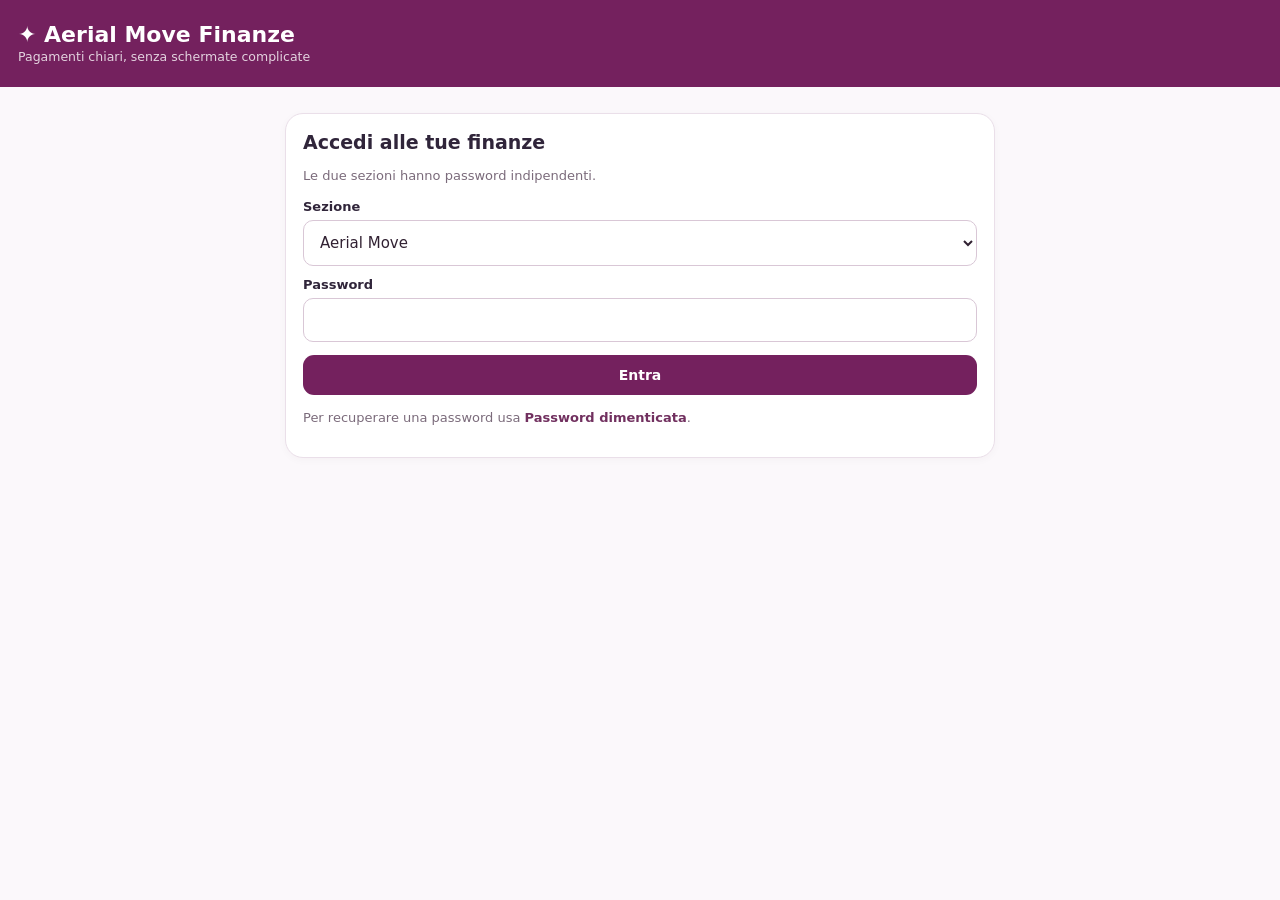
==== commit ec03dcdc: "Replace confusing finance home with clean monthly dues editor; archive full dashboards and redirect " ====
--- a/finanze-nuova/index.html
+++ b/finanze-nuova/index.html
@@ -1,676 +1,102 @@
-<!doctype html>
-<html lang="it"><head><meta charset="utf-8"><meta name="viewport" content="width=device-width,initial-scale=1,viewport-fit=cover">
-<meta name="theme-color" content="#73205e"><meta name="apple-mobile-web-app-capable" content="yes"><meta name="apple-mobile-web-app-title" content="AM Finanze">
-<link rel="manifest" href="./manifest.webmanifest"><link rel="icon" href="./icon.svg" type="image/svg+xml"><title>Aerial Move Finanze</title>
-<style>
-:root{font-family:system-ui,-apple-system,Arial,sans-serif;background:#faf5f9;color:#271b2b}*{box-sizing:border-box}body{margin:0;min-height:100vh}header{background:#73205e;color:white;padding:calc(20px + env(safe-area-inset-top)) 18px 20px}h1{font-size:24px;margin:0 0 4px}.wrap{max-width:820px;margin:auto;padding:16px;padding-bottom:80px}.muted{color:#766b75;font-size:13px;line-height:1.55}.hero{color:#fff;font-size:13px;opacity:.9}.card{background:#fff;border:1px solid #eadce8;border-radius:19px;margin:12px 0;padding:18px;box-shadow:0 2px 9px #59365808}h2{margin:0 0 12px;font-size:21px}h3{font-size:17px;margin:0 0 12px}label{display:block;font-size:13px;font-weight:650;margin:12px 0 6px}input,select{width:100%;font-size:16px;padding:13px;border-radius:11px;background:#fff;color:#281a29;border:1px solid #d7c4d3}button{background:#73205e;color:white;border:0;border-radius:12px;padding:13px 17px;font-weight:650;font-size:15px;cursor:pointer}button.alt{background:#f1e5ee;color:#652154}button.red{background:#fff0f1;color:#9b2b40}button:disabled{opacity:.5}button.full{width:100%}.row{display:flex;align-items:center;gap:9px;justify-content:space-between;flex-wrap:wrap}.grid{display:grid;grid-template-columns:repeat(2,minmax(0,1fr));gap:10px}.metric{background:#f6eef4;padding:14px;border-radius:14px}.metric span{font-size:12px;color:#6f5d6a}.metric b{display:block;font-size:20px;margin-top:5px;word-break:break-word}.positive{color:#08774c}.negative{color:#ae3050}.tabs{display:flex;gap:8px;margin:10px 0}.tabs button{flex:1;padding:13px 4px}.item{border-top:1px solid #eee;padding:14px 0}.item:first-child{border-top:0}.item-main{display:flex;justify-content:space-between;gap:12px}.item-title{font-weight:640}.item-amount{font-weight:700;white-space:nowrap}.item-meta{font-size:12px;color:#736776;margin:4px 0 9px}.item-actions{display:flex;gap:8px}.item-actions button{padding:8px 11px;font-size:12px}.hide{display:none!important}.notice{border-left:3px solid #932b6e;background:#f7eaf2;padding:12px;margin:12px 0;border-radius:8px;font-size:13px;line-height:1.5}canvas{width:100%;height:190px}#toast{position:fixed;bottom:18px;left:18px;right:18px;max-width:790px;margin:auto;padding:14px 16px;border-radius:14px;background:#28192a;color:white;z-index:100;display:none}#topright{align-items:center}footer{text-align:center;font-size:12px;color:#998b96;padding-top:12px}@media(min-width:680px){.grid{grid-template-columns:repeat(4,minmax(0,1fr))}h1{font-size:29px}} 
-
-/* Dashboard finanziaria mobile: grafici a ciambella accessibili */
-.dashboard-heading{display:flex;justify-content:space-between;gap:12px;align-items:center;margin-bottom:10px}
-.dashboard-heading h3{margin:0}.dashboard-heading small{color:#7d6e7a}
-.charts-grid{display:grid;grid-template-columns:1fr;gap:13px;margin-top:13px}
-.chart-tile{background:#fff;border:1px solid #eadce8;border-radius:16px;padding:14px;min-width:0}
-.chart-tile h4{font-size:15px;margin:0 0 4px}.chart-caption{font-size:12px;color:#796976;line-height:1.45;margin:0 0 13px;min-height:17px}
-.donut-layout{display:flex;gap:15px;align-items:center;flex-wrap:wrap;justify-content:center}
-.donut-ring{width:152px;height:152px;position:relative;flex:none;border-radius:50%;background:#eee5ec}
-.donut-hole{position:absolute;inset:29px;border-radius:50%;background:#fff;display:flex;flex-direction:column;align-items:center;justify-content:center;text-align:center;padding:5px}
-.donut-hole b{font-size:17px;line-height:1.2}.donut-hole small{font-size:11px;color:#7a6b78}
-.donut-legend{flex:1;min-width:120px;width:100%;display:flex;flex-direction:column;gap:8px}
-.donut-legend-row{display:flex;gap:7px;align-items:flex-start;font-size:12px;justify-content:space-between}
-.legend-dot{flex:none;width:10px;height:10px;border-radius:4px;margin-top:3px}
-.legend-name{flex:1;overflow-wrap:anywhere;color:#493749}.legend-sum{font-weight:700;white-space:nowrap;font-variant-numeric:tabular-nums}
-.insights-list{display:grid;grid-template-columns:1fr;gap:10px;margin-top:12px}
-.insight-tile{border-radius:12px;background:#f7f0f6;padding:12px 13px}
-.insight-title{display:block;font-size:12px;color:#756474;margin-bottom:5px}
-.insight-value{display:block;font-size:14px;font-weight:730;overflow-wrap:anywhere}
-.insight-note{font-size:12px;color:#756474;line-height:1.4;margin-top:4px}
-#appUpdated{font-size:12px;color:#796976;margin-top:10px}
-@media(min-width:620px){.charts-grid{grid-template-columns:repeat(2,minmax(0,1fr))}.insights-list{grid-template-columns:repeat(2,minmax(0,1fr))}}
-
-/* budget, soglie e avvisi */
-.budget-hero{display:grid;grid-template-columns:repeat(2,minmax(0,1fr));gap:10px;margin-top:12px}
-.budget-stat{padding:13px;border-radius:14px;background:#f6eef5;border:1px solid #eadce7;min-width:0}
-.budget-stat.primary{background:#f4e5f0;border-color:#ddc4d6}
-.budget-stat .k{display:block;color:#715a6c;font-size:12px}
-.budget-stat strong{display:block;font-size:22px;line-height:1.2;margin-top:6px;font-variant-numeric:tabular-nums;overflow-wrap:anywhere}
-.budget-alert{margin:12px 0;border-radius:13px;padding:13px 14px;border:1px solid transparent;font-size:14px}
-.budget-alert strong{display:block;margin-bottom:5px}.budget-alert.danger{background:#ffedf0;border-color:#ecb4c0;color:#9c263f}
-.budget-alert.warn{background:#fff4da;border-color:#f1dba3;color:#815a12}
-.budget-alert.good{background:#ebf6ef;border-color:#cbe6d5;color:#165e37}
-.budget-alert small{display:block;line-height:1.4;margin-top:5px}
-.budget-settings{margin-top:14px;border-top:1px solid #e9dee6;padding-top:9px}
-.budget-settings summary{cursor:pointer;font-size:14px;color:#72245c;font-weight:700;padding:9px 0}
-.budget-settings-grid{display:grid;grid-template-columns:repeat(2,minmax(0,1fr));gap:9px 13px}
-.budget-settings-grid input{max-width:100%}
-.budget-note{font-size:12px;color:#776b76;line-height:1.5}
-@media(max-width:360px){.budget-hero,.budget-settings-grid{grid-template-columns:1fr}}
-
-.credit-summary{display:grid;grid-template-columns:repeat(3,minmax(0,1fr));gap:8px;margin:12px 0}
-.credit-summary-box{background:#f8eff6;padding:11px;border-radius:13px;min-width:0}
-.credit-summary-box span{display:block;font-size:11px;color:#705c6d;line-height:1.3}
-.credit-summary-box strong{display:block;font-size:17px;font-variant-numeric:tabular-nums;margin-top:6px;overflow-wrap:anywhere}
-.credit-summary-box.emphasis{background:#f0e2ee}
-.credit-track{width:100%;height:9px;background:#ecdfeb;border-radius:20px;overflow:hidden}
-#creditProgress{width:0%;height:100%;background:#822d6d;border-radius:20px;transition:width .18s ease-out}
-.credit-subtitle{font-size:15px;margin:20px 0 10px}
-.credit-breakdown-line,.credit-history-line{display:flex;justify-content:space-between;gap:12px;padding:11px 0;border-bottom:1px solid #eee1eb;align-items:start}
-.credit-breakdown-line:last-child,.credit-history-line:last-child{border-bottom:0}
-.credit-breakdown-line .credit-name,.credit-history-line .credit-name{font-weight:620;font-size:14px}
-.credit-amount{font-weight:720;white-space:nowrap;font-variant-numeric:tabular-nums}
-.credit-detail{font-size:12px;color:#796d78;margin-top:4px}
-.credit-history{margin-top:10px}
-@media(max-width:390px){.credit-summary-box{padding:8px}.credit-summary-box strong{font-size:15px}}
-</style></head><body>
-<header><div class="row"><div><h1>✦ Aerial Move Finanze</h1><div class="hero">Entrate · Uscite · Piano di accumulo</div></div><div class="row" id="topright"><button type="button" class="alt" id="refresh">↻ Aggiorna</button><button type="button" class="alt hide" id="logout">Esci</button></div></div></header>
-<main class="wrap">
-<section id="loginCard" class="card"><h2>Benvenuta</h2><p class="muted">Un'app separata dalla palestra. Usa le password delle sezioni: non sono richieste email ad ogni accesso.</p>
-<label for="loginLedger">Quale gestione vuoi aprire?</label><select id="loginLedger"><option value="azienda">Aerial Move</option><option value="personale">Personale Angela</option></select>
-<label for="loginPass">Password della sezione</label><input id="loginPass" type="password" autocomplete="current-password" placeholder="La password già impostata">
-<label style="font-weight:400"><input type="checkbox" id="remember" checked style="width:auto;vertical-align:middle"> Ricorda l'accesso su questo dispositivo (fino a 7 giorni)</label>
-<button type="button" class="full" id="loginButton" style="margin-top:15px">Accedi</button>
-<p class="muted" id="loginHelp">Se hai già una password per questa sezione, usala per accedere.</p>
-<div id="personalFirstSetup" class="hide" style="margin-top:16px;padding:15px;border:1px solid #e9d7e5;border-radius:14px;background:#fcf8fb">
- <h3>Prima attivazione Personale Angela</h3>
- <p class="muted">Non serve un'email. Per autorizzare l'attivazione, usa la password Aerial Move già funzionante e scegli una nuova password personale.</p>
- <label for="setupCompanyPass">Password Aerial Move</label><input id="setupCompanyPass" type="password" autocomplete="off" placeholder="Password aziendale già creata">
- <label for="setupPersonalPass">Nuova password Personale Angela</label><input id="setupPersonalPass" type="password" minlength="10" autocomplete="new-password" placeholder="Almeno 10 caratteri">
- <label for="setupPersonalConfirm">Ripeti la nuova password personale</label><input id="setupPersonalConfirm" type="password" minlength="10" autocomplete="new-password">
- <button id="activatePersonal" type="button" class="full" style="margin-top:14px">Attiva e apri Personale Angela</button>
- <p id="activationError" class="notice hide" role="alert"></p>
-</div>
-<button type="button" class="alt" id="showPersonalSetup" style="margin-top:10px">Attiva per la prima volta Personale Angela</button>
-<button type="button" class="alt" id="forgotPersonal" style="margin-top:10px">Password dimenticata? Personale Angela</button>
-<button type="button" class="alt" id="forgotCompany" style="margin-top:10px">Password dimenticata? Aerial Move</button>
-<div id="recoverCompanyPanel" class="hide" style="margin-top:16px;padding:15px;border:1px solid #e9d7e5;border-radius:14px;background:#fcf8fb">
-<h3>Recupera password Aerial Move</h3>
-<p class="muted">Per proteggere i dati finanziari occorre verificare l'email autorizzata. Non ti verranno richieste le vecchie password.</p>
-<button type="button" class="full" id="sendCompanyRecovery">Invia email per reimpostare la password</button>
-<p class="muted">L'email può impiegare qualche minuto. Se l'invio è temporaneamente bloccato, non richiederlo ripetutamente.</p>
-<details style="margin-top:12px">
- <summary style="font-size:13px;color:#70235b;font-weight:650;cursor:pointer">Il link apre una pagina sbagliata?</summary>
- <p class="muted">Dalla mail copia il collegamento di recupero senza aprirlo e incollalo qui. Non condividerlo con nessuno.</p>
- <label for="companyRecoveryLink">Collegamento ricevuto via email</label>
- <input id="companyRecoveryLink" type="password" autocomplete="off" placeholder="Incolla il link di recupero">
- <button type="button" class="alt" id="verifyCompanyRecoveryLink" style="margin-top:9px">Verifica il link qui</button>
-</details>
-<div id="companyRecoveryNewPanel" class="hide" style="margin-top:16px;border-top:1px solid #e0cfdd;padding-top:10px">
- <h4 style="margin:0 0 10px">Imposta la nuova password Aerial Move</h4>
- <label for="companyNewPassword">Nuova password (almeno 10 caratteri)</label>
- <input id="companyNewPassword" type="password" minlength="10" autocomplete="new-password">
- <label for="companyNewConfirm">Ripeti la nuova password</label>
- <input id="companyNewConfirm" type="password" minlength="10" autocomplete="new-password">
- <button type="button" class="full" id="saveRecoveredCompany" style="margin-top:12px">Reimposta la password Aerial Move</button>
-</div>
-<p class="notice hide" id="companyRecoveryMessage" role="status"></p>
-<button type="button" class="alt" id="cancelCompanyRecovery" style="margin-top:12px">Torna all'accesso</button>
-</div>
-<div id="recoverPersonalPanel" class="hide" style="margin-top:16px;padding:15px;border:1px solid #e9d7e5;border-radius:14px;background:#fcf8fb">
-<h3>Reimposta password Personale Angela</h3>
-<p class="muted">Per proteggere i dati, conferma la password aziendale Aerial Move e scegli una nuova password personale. Nessuna email necessaria.</p>
-<label for="recoverCompanyPass">Password Aerial Move</label>
-<input id="recoverCompanyPass" type="password" autocomplete="off" placeholder="Password della sezione Aerial Move">
-<label for="recoverNewPersonalPass">Nuova password personale</label>
-<input id="recoverNewPersonalPass" type="password" autocomplete="new-password" minlength="10" placeholder="Almeno 10 caratteri">
-<label for="recoverConfirmPersonalPass">Conferma nuova password personale</label>
-<input id="recoverConfirmPersonalPass" type="password" autocomplete="new-password" minlength="10">
-<button type="button" id="confirmPersonalRecovery" class="full" style="margin-top:15px">Reimposta la password personale</button>
-<button type="button" id="cancelPersonalRecovery" class="alt" style="margin-top:9px">Annulla</button>
-<p id="recoverPersonalError" class="notice hide" role="alert"></p>
-</div>
-<div id="error" role="alert" class="notice hide"></div>
-</section>
-<section id="dashboard" class="hide">
-<div class="row" style="margin-bottom:8px"><h2 id="sectionTitle">Aerial Move</h2><button type="button" class="alt" id="switch">Cambia sezione</button></div>
-<div class="card"><div class="row"><h3>Riepilogo mensile</h3><input type="month" id="month" style="width:160px"></div>
-<div class="grid" id="metrics"></div><p class="muted">Il saldo riguarda i movimenti segnati come effettuati; non sostituisce il saldo bancario.</p></div>
-<div class="card" id="budgetCard">
- <div class="dashboard-heading"><h3>Quanto puoi spendere questo mese?</h3><small id="budgetMonth"></small></div>
- <p class="muted">Stima basata su entrate incassate e previste, uscite già pagate e pagamenti ancora da fare. Non corrisponde al saldo bancario.</p>
- <div id="budgetAlert" class="budget-alert good" role="status" aria-live="polite"></div>
- <div class="budget-hero">
-  <div class="budget-stat"><span class="k">Budget totale del mese</span><strong id="budgetTotal">0 €</strong></div>
-  <div class="budget-stat"><span class="k">Già speso o impegnato</span><strong id="budgetCommitted">0 €</strong></div>
-  <div class="budget-stat primary"><span class="k">Puoi ancora spendere</span><strong id="budgetRemaining">0 €</strong></div>
-  <div class="budget-stat"><span class="k">Entrate del mese (anche previste)</span><strong id="budgetIncome">0 €</strong></div>
- </div>
- <p class="budget-note" id="budgetFormula"></p>
- <details class="budget-settings" id="budgetOptions">
-  <summary>Imposta risparmio, limite e avvisi</summary>
-  <p class="budget-note">Impostazioni indipendenti per ciascun mese e per ciascuna sezione. Si salvano online.</p>
-  <form id="budgetForm"><div class="budget-settings-grid">
-   <div><label for="budgetOpening">Fondi disponibili a inizio mese (€)</label><input id="budgetOpening" type="number" step="0.01" placeholder="0" required></div>
-   <div><label for="budgetReserve">Somma da tenere da parte (€)</label><input id="budgetReserve" type="number" step="0.01" min="0" placeholder="0" required></div>
-   <div><label for="budgetThreshold">Soglia di avviso: avvisami sotto (€)</label><input id="budgetThreshold" type="number" step="0.01" min="0" placeholder="100" required></div>
-   <div><label for="budgetCap">Limite massimo spese del mese (€)</label><input id="budgetCap" type="number" step="0.01" min="0" placeholder="Facoltativo"></div>
-  </div><button type="submit" id="saveBudget" style="margin-top:13px">Salva budget e avvisi</button></form>
- </details>
-</div>
-<div class="card" id="visualDashboard">
-<div class="dashboard-heading"><h3>Le tue finanze a colpo d'occhio</h3><small id="chartsMonth"></small></div>
-<p class="muted">Grafici calcolati automaticamente dai movimenti del mese. I pagamenti effettuati sono distinti da quelli previsti.</p>
-<div class="charts-grid">
- <div class="chart-tile"><h4>Spese per categoria</h4><p class="chart-caption">Dove si concentrano le uscite del mese</p><div id="pieCategories"></div></div>
- <div class="chart-tile"><h4>Pagato / da pagare</h4><p class="chart-caption">Stato delle spese registrate</p><div id="pieStatus"></div></div>
- <div class="chart-tile"><h4>Entrate / uscite</h4><p class="chart-caption">Confronto dei movimenti del mese, previsti e realizzati</p><div id="pieFlow"></div></div>
- <div class="chart-tile"><h4 id="pieExtraTitle">Riepilogo aggiuntivo</h4><p class="chart-caption" id="pieExtraDesc"></p><div id="pieExtra"></div></div>
-</div></div>
-<div class="card"><h3>In breve</h3><div class="insights-list" id="insights"></div><p class="muted" id="appUpdated"></p></div>
-<div class="card"><h3>Curva di accumulo</h3><p class="muted">Progressione delle entrate meno le uscite effettivamente registrate. Non rappresenta il saldo del conto bancario.</p><canvas id="graph" width="740" height="215"></canvas></div>
-<div class="card" id="creditPanel">
-<h3 id="creditHeading">Credito Angela verso Aerial Move</h3>
-<p class="muted" id="creditIntro">Riepilogo degli anticipi personali che Aerial Move deve restituire ad Angela. Questo credito non è un'entrata già incassata.</p>
-<div class="credit-summary">
- <div class="credit-summary-box"><span>Totale anticipato</span><strong id="creditTotal">1.512,00 €</strong></div>
- <div class="credit-summary-box"><span id="creditPaidLabel">Già rimborsato</span><strong id="creditPaid">0,00 €</strong></div>
- <div class="credit-summary-box emphasis"><span id="creditRemainingLabel">Ancora da ricevere</span><strong id="creditDue">1.512,00 €</strong></div>
-</div>
-<div class="credit-track" aria-label="Avanzamento del rimborso"><div id="creditProgress"></div></div>
-<p class="muted" id="creditProgressCaption">0% rimborsato</p>
-<h4 class="credit-subtitle">Da cosa è composto il credito</h4>
-<div id="creditBreakdown" class="credit-breakdown"></div>
-<div class="credit-history">
- <h4 class="credit-subtitle" id="creditHistoryHeading">Rimborsi già ricevuti</h4>
- <div id="creditHistory" class="credit-history-list"></div>
-</div>
-<button type="button" id="recordCreditPayment" class="alt" style="margin-top:13px">+ Registra rimborso ricevuto</button>
-<p class="muted" id="creditFootnote">Registra un rimborso solo quando i soldi arrivano davvero. La voce iniziale da 1.512 € rimane un credito da incassare, non va segnata come incassata insieme ai rimborsi parziali.</p>
-</div>
-<div class="card" id="setupPanel"><h3>Attiva la sezione Personale</h3><p class="muted">La sezione personale non ha ancora una password registrata. Creane una distinta da quella aziendale (minimo 10 caratteri). Puoi farlo soltanto dopo essere entrata con la password Aerial Move.</p><label for="personalPass">Nuova password personale</label><input type="password" id="personalPass" autocomplete="new-password" placeholder="Nuova password personale"><button type="button" class="full" id="setupPersonal" style="margin-top:12px">Attiva Personale</button></div>
-<div class="card"><h3 id="formTitle">Nuovo movimento</h3><form id="form"><input type="hidden" id="editId"><div class="grid">
-<div><label for="date">Data</label><input id="date" type="date" required></div>
-<div><label for="amount">Importo €</label><input id="amount" type="number" step=".01" min=".01" required></div>
-<div><label for="direction">Tipo</label><select id="direction"><option value="uscita">Uscita</option><option value="entrata">Entrata</option></select></div>
-<div><label for="status">Stato</label><select id="status"><option value="previsto">Da pagare/incassare</option><option value="pagato">Effettuato</option></select></div>
-</div><label for="title">Descrizione</label><input id="title" required placeholder="Es. Quota corso o rata"><label for="category">Categoria</label><select id="category"><option>Affitto</option><option>Collaboratori</option><option>Rate</option><option>Fornitori</option><option>Attività</option><option>Stipendio</option><option>Rimborso Angela</option><option>Alimentari</option><option>Carburante</option><option>Utenze</option><option>Altro</option></select><label for="notes">Note</label><input id="notes" placeholder="Facoltative"><div class="row" style="margin-top:14px"><button type="submit" id="save">Salva movimento</button><button type="button" class="alt" id="cancel">Annulla</button></div></form></div>
-<div class="card"><div class="row"><h3>Movimenti e scadenze</h3><button type="button" class="alt" id="export">Esporta CSV</button></div><div class="tabs"><button class="alt" id="filterAll">Tutti</button><button class="alt" id="filterDue">Da pagare</button><button class="alt" id="filterPaid">Effettuati</button></div><div id="items"></div></div>
-<div class="card"><h3>Dati del piano iniziale</h3><p class="muted">Puoi caricare una sola volta le spese e le entrate che abbiamo già elencato. Saranno indicate come <b>previste</b>, mai come pagate. Verifica le scadenze non confermate.</p><button type="button" class="alt" id="seed">Carica i dati iniziali</button></div>
-</section>
-<footer>Versione nuova · Dati salvati nel database, non nel file HTML</footer>
-</main><div id="toast" role="status"></div>
+<!doctype html><html lang="it"><head><meta charset="utf-8"><meta name="viewport" content="width=device-width,initial-scale=1,viewport-fit=cover"><meta name="theme-color" content="#74215e"><link rel="manifest" href="./manifest.webmanifest"><title>Aerial Move Finanze · Semplice</title><style>
+*{box-sizing:border-box}body{margin:0;background:#fbf8fb;color:#30253a;font:15px system-ui,-apple-system,sans-serif}header{background:#74215e;color:white;padding:22px 18px}h1{font-size:22px;margin:0}header small{opacity:.8}.wrap{max-width:740px;margin:auto;padding:14px 15px 80px}.card{background:white;border:1px solid #eadfe9;border-radius:18px;margin:12px 0;padding:17px;box-shadow:0 2px 8px #35182f08}h2{font-size:19px;margin:0 0 7px}p{line-height:1.5}.muted{font-size:13px;color:#7b6b7b}label{display:block;font-weight:650;font-size:13px;margin:11px 0 6px}input,select{background:white;color:#312132;width:100%;padding:12px;border:1px solid #d9c7d6;border-radius:10px;font:inherit}button{font:inherit;font-size:14px;font-weight:680;border:0;background:#74215e;color:white;padding:12px 14px;border-radius:11px;cursor:pointer}button:disabled{opacity:.5}button.soft{background:#f0e6ef;color:#6d2459}button.ghost{background:white;color:#74215e;border:1px solid #dfccdc}.row{display:flex;justify-content:space-between;align-items:center;gap:9px;flex-wrap:wrap}.grid{display:grid;grid-template-columns:repeat(2,minmax(0,1fr));gap:10px}.hide{display:none!important}.seg{display:flex;gap:8px}.seg button{flex:1}.seg button:not(.active){background:#efe5ed;color:#724866}.stat{padding:13px;background:#f8f0f6;border-radius:12px}.stat label{margin:0;font-size:12px;color:#715f70}.stat strong{font-size:22px;display:block;margin-top:5px;overflow-wrap:anywhere}.item{padding:15px 0;border-top:1px solid #f0e8ed}.item:first-child{border-top:0}.name{font-size:16px;font-weight:720}.money{font-size:19px;font-weight:750;white-space:nowrap}.state{font-size:12px;font-weight:700;border-radius:20px;background:#ffefd6;color:#855a19;padding:5px 8px;display:inline-block;margin:7px 0}.state.ok{color:#17623c;background:#e7f6ed}.warning{border-radius:12px;background:#fff3e1;color:#815b16;font-size:13px;padding:12px;margin:9px 0}.actions{display:flex;gap:8px;flex-wrap:wrap}.actions button{padding:10px 12px;font-size:13px}.edit{background:#faf5f9;padding:14px;border-radius:14px;margin:12px 0}.editgrid{display:grid;grid-template-columns:repeat(2,minmax(0,1fr));gap:9px}.edit input{font-size:16px}.intro{background:#f7edf5;border-radius:14px;padding:12px;color:#643c5a;font-size:13px}.navlink{color:#71305f;font-weight:700;text-decoration:none}.full{width:100%}#message{position:fixed;bottom:14px;left:14px;right:14px;max-width:710px;margin:auto;background:#2f2431;color:white;padding:14px;border-radius:13px;display:none;z-index:10}summary{cursor:pointer;color:#70305d;font-weight:650}.tag{font-size:12px;color:#765c71} @media(max-width:365px){.grid,.editgrid{grid-template-columns:1fr}}
+</style></head><body><header><h1>✦ Aerial Move Finanze</h1><small>Pagamenti chiari, senza schermate complicate</small></header><main class="wrap">
+<section id="login" class="card"><h2>Accedi alle tue finanze</h2><p class="muted">Le due sezioni hanno password indipendenti.</p><label>Sezione</label><select id="loginSection"><option value="azienda">Aerial Move</option><option value="personale">Personale Angela</option></select><label>Password</label><input type="password" id="password" autocomplete="current-password"><button id="enter" class="full" style="margin-top:13px">Entra</button><p class="muted">Per recuperare una password usa <a class="navlink" href="./avanzato.html">Password dimenticata</a>.</p></section>
+<section id="main" class="hide">
+<div class="card"><div class="seg"><button id="company" class="active">Aerial Move</button><button id="personal">Personale Angela</button></div><label for="month">Mese da gestire</label><input id="month" type="month"></div>
+<div class="card"><h2>Il mese in breve</h2><div class="grid"><div class="stat"><label>Ancora da pagare</label><strong id="due">—</strong></div><div class="stat"><label>Già pagato</label><strong id="paid">—</strong></div></div><p class="muted">Totali delle quote fisse di questo mese. Le entrate fisse sono elencate sotto separatamente.</p></div>
+<div class="card"><div class="row"><h2>Le quote mensili</h2><button id="new" class="soft">+ Nuova quota</button></div><p class="muted">Per cambiare una cifra premi <b>Modifica €</b> sulla sua riga. Puoi scegliere se modificare soltanto questo mese oppure anche i prossimi.</p><div id="items"></div><div class="row"><button id="prepare" class="soft">Crea quote mancanti</button><button id="reload" class="ghost">↻ Aggiorna</button></div></div>
+<div id="newPanel" class="card hide"><h2>Nuova quota mensile</h2><form id="newForm"><label>Nome</label><input id="newName" required placeholder="Es. Commercialista"><div class="editgrid"><div><label>Importo €</label><input id="newAmount" type="number" min=".01" step=".01" required></div><div><label>Giorno</label><input id="newDay" type="number" min="1" max="28" value="5" required></div><div><label>Categoria</label><select id="newCategory"><option>Collaboratori</option><option>Affitto</option><option>Rate</option><option>Utenze</option><option>Fornitori</option><option>Stipendio</option><option>Altro</option></select></div><div><label>Tipo</label><select id="newDirection"><option value="uscita">Spesa</option><option value="entrata">Entrata</option></select></div><div><label>Da mese</label><input id="newStart" type="month" required></div><div><label>Fino al (opzionale)</label><input id="newEnd" type="month"></div></div><div class="row" style="margin-top:14px"><button type="submit" id="newSave">Salva nuova quota</button><button id="newCancel" type="button" class="soft">Annulla</button></div></form></div>
+<div class="card"><h2>Altre informazioni</h2><p class="muted">Grafici, budget, credito Angela, singoli movimenti e password restano disponibili nella versione completa.</p><a id="advanced" class="navlink" href="./avanzato.html">Apri grafici e gestione completa →</a></div>
+<div class="row"><button id="logout" class="soft">Esci</button></div></section></main><div id="message" role="status"></div>
 <script type="module">
 import {createClient} from 'https://esm.sh/@supabase/supabase-js@2';
 const db=createClient('https://ztskaqyudcamdailxdef.supabase.co','sb_publishable_EohjiHILTe57ttNQHtXw8A_Tdz_-Rvr');
-const $=id=>document.getElementById(id);
-const euros=n=>Number(n||0).toLocaleString('it-IT',{style:'currency',currency:'EUR'});
-const today=new Date().toLocaleDateString('en-CA');$('month').value=today.slice(0,7);$('date').value=today;
-let ledger='azienda',token='',rows=[],filter='all',remember=true;
-const emptyBudget=()=>({opening_funds:0,reserve_amount:0,alert_threshold:100,spending_cap:null});
-let monthlyBudget=emptyBudget();
-let toastTimer;function say(s){$('toast').textContent=s;$('toast').style.display='block';clearTimeout(toastTimer);toastTimer=setTimeout(()=>$('toast').style.display='none',5200)}
-function message(s){$('error').textContent=s;$('error').classList.remove('hide')}
-function loginView(){token='';rows=[];$('loginCard').classList.remove('hide');$('dashboard').classList.add('hide');$('logout').classList.add('hide');$('loginButton').disabled=false;$('loginPass').value='';$('loginLedger').value=ledger;$('error').classList.add('hide');refreshSetup()}
-function savedKey(l){return 'am_finanze_v2_'+l}
-async function openSection(t,l){token=t;ledger=l;monthlyBudget=emptyBudget();$('dashboard').classList.remove('hide');$('loginCard').classList.add('hide');$('logout').classList.remove('hide');$('sectionTitle').textContent=l==='azienda'?'Aerial Move':'Personale Angela';$('setupPanel').classList.toggle('hide',l!=='azienda');filter='all';await load()}
-async function signIn(l,p){$('loginButton').disabled=true;$('error').classList.add('hide');if(p.length<8){message('Inserisci la password della sezione.');$('loginButton').disabled=false;return}try{const{data,error}=await db.rpc('finanze_login_direct',{p_ledger:l,p_password:p});if(error)throw error;if(!data){message('Password non riconosciuta o accesso temporaneamente limitato. Se conosci la password di Aerial Move, seleziona quella sezione.');return}if($('remember').checked)localStorage.setItem(savedKey(l),data);else sessionStorage.setItem(savedKey(l),data);await openSection(data,l)}catch(e){message('Accesso non riuscito: '+e.message)}finally{$('loginButton').disabled=false}}
-$('loginButton').onclick=()=>signIn($('loginLedger').value,$('loginPass').value);
-$('loginPass').addEventListener('keydown',e=>{if(e.key==='Enter')signIn($('loginLedger').value,$('loginPass').value)});
-function refreshSetup(){
-const personal=$('loginLedger').value==='personale';
-$('showPersonalSetup').classList.toggle('hide',!personal);
-$('forgotPersonal').classList.toggle('hide',!personal);
-$('forgotCompany').classList.toggle('hide',personal);
-if(!personal){$('personalFirstSetup').classList.add('hide');$('recoverPersonalPanel').classList.add('hide')}
-if(personal)$('recoverCompanyPanel').classList.add('hide');
+const $=id=>document.getElementById(id),money=n=>Number(n||0).toLocaleString('it-IT',{style:'currency',currency:'EUR'});
+const d=new Date(),current=d.getFullYear()+'-'+String(d.getMonth()+1).padStart(2,'0');
+$('month').value=current;$('newStart').value=current;
+let ledger='azienda',token='',templates=[],rows=[],busy=false;
+const key=s=>'am_finanze_v2_'+s;
+function msg(t){$('message').textContent=t;$('message').style.display='block';setTimeout(()=>$('message').style.display='none',5500)}
+function el(tag,cls,text){const n=document.createElement(tag);if(cls)n.className=cls;if(text!==undefined)n.textContent=text;return n}
+function findMonth(t){return rows.filter(r=>r.entry_date.slice(0,7)===$('month').value&&r.direction===t.direction&&(r.recurring_id===t.id||(!r.recurring_id&&r.title.trim().toLowerCase()===t.title.trim().toLowerCase()))).sort((a,b)=>Number(b.status==='pagato')-Number(a.status==='pagato'))[0]||null}
+function applicable(t){const m=$('month').value;return t.active&&t.start_month.slice(0,7)<=m&&(!t.end_month||t.end_month.slice(0,7)>=m)}
+async function openSection(s,t){ledger=s;token=t;localStorage.setItem('am_finanze_preferred',s);$('login').classList.add('hide');$('main').classList.remove('hide');$('company').className=s==='azienda'?'active':'';$('personal').className=s==='personale'?'active':'';await load()}
+async function signIn(){const s=$('loginSection').value,p=$('password').value;if(p.length<8){msg('Inserisci la password.');return}$('enter').disabled=true;try{const {data,error}=await db.rpc('finanze_login_direct',{p_ledger:s,p_password:p});if(error)throw error;if(!data){msg('Password non riconosciuta o accesso temporaneamente bloccato.');return}localStorage.setItem(key(s),data);$('password').value='';await openSection(s,data)}catch(e){msg('Accesso non riuscito: '+e.message)}finally{$('enter').disabled=false}}
+$('enter').onclick=signIn;$('password').onkeydown=e=>{if(e.key==='Enter')signIn()};
+async function switchTo(s){let t=localStorage.getItem(key(s))||sessionStorage.getItem(key(s));if(t)await openSection(s,t);else{ledger=s;token='';$('loginSection').value=s;$('main').classList.add('hide');$('login').classList.remove('hide');$('password').focus()}}
+$('company').onclick=()=>switchTo('azienda');$('personal').onclick=()=>switchTo('personale');$('logout').onclick=async()=>{try{await db.rpc('finanze_direct_logout',{p_token:token})}catch{}localStorage.removeItem(key(ledger));sessionStorage.removeItem(key(ledger));await switchTo(ledger)};
+async function load(){if(!token)return;busy=true;try{const [a,b]=await Promise.all([db.rpc('finanze_recurring_list',{p_token:token}),db.rpc('finanze_direct_read',{p_token:token})]);if(a.error)throw a.error;if(b.error)throw b.error;templates=a.data||[];rows=b.data||[];render()}catch(e){msg('Accesso non valido o errore: '+e.message);if(/scaduta|invalid|session/i.test(e.message)){localStorage.removeItem(key(ledger));sessionStorage.removeItem(key(ledger));await switchTo(ledger)}}finally{busy=false}}
+$('reload').onclick=load;$('month').onchange=render;
+async function ensureMonth(){const {error}=await db.rpc('finanze_recurring_prepare_month',{p_token:token,p_month:$('month').value});if(error)throw error;await load()}
+$('prepare').onclick=async()=>{try{await ensureMonth();msg('Scadenze mancanti create senza duplicare quelle presenti.')}catch(e){msg('Impossibile creare: '+e.message)}};
+function structureTwin(t,r){return r&&r.status==='previsto'&&t.title.toLowerCase().includes('struttura')&&rows.some(x=>x.id!==r.id&&x.status==='pagato'&&x.entry_date.slice(0,7)===$('month').value&&x.title.toLowerCase().includes('struttura')&&Number(x.amount)===Number(r.amount))}
+function render(){if(!token)return;$('company').className=ledger==='azienda'?'active':'';$('personal').className=ledger==='personale'?'active':'';
+ const list=$('items');list.replaceChildren();let paid=0,due=0;
+ const items=[...templates].filter(applicable).sort((a,b)=>a.direction.localeCompare(b.direction)||a.title.localeCompare(b.title));
+ for(const t of items){
+  const r=findMonth(t),amt=Number(r?.amount??t.amount),warn=structureTwin(t,r);
+  if(t.direction==='uscita'){if(r?.status==='pagato')paid+=amt;else due+=amt}
+  const card=el('div','item'),head=el('div','row');head.append(el('span','name',t.title),el('span','money',money(amt)));card.append(head);
+  card.append(el('div','muted',(t.direction==='entrata'?'Entrata':'Spesa')+' · ogni mese, giorno '+t.day_of_month));
+  card.append(el('span','state'+(r?.status==='pagato'?' ok':''),r?.status==='pagato'?(t.direction==='entrata'?'Incassato':'Pagato'):(r?'Da pagare':'Da registrare')));
+  if(warn)card.append(el('div','warning','Attenzione: è presente una quota struttura di pari importo già pagata. Controlla prima di registrare un secondo pagamento.'));
+  const actions=el('div','actions');
+  const edit=el('button','soft','✏️ Modifica €');edit.onclick=()=>editAmount(t,r,card);actions.append(edit);
+  if(!warn){
+   const pay=el('button','',r?.status==='pagato'?'↩ Annulla pagato':(t.direction==='entrata'?'✓ Incassato':'✓ Segna pagato'));
+   pay.onclick=()=>togglePaid(t,r);actions.append(pay);
+  }
+  card.append(actions);list.append(card);
+ }
+ if(!items.length)list.append(el('p','muted','Non ci sono quote fisse attive per questo mese. Premi “+ Nuova quota” oppure cambia il mese.'));
+ $('paid').textContent=money(paid);$('due').textContent=money(due);
 }
-$('showPersonalSetup').onclick=()=>{$('recoverPersonalPanel').classList.add('hide');$('personalFirstSetup').classList.toggle('hide');$('activationError').classList.add('hide')};
-$('forgotPersonal').onclick=()=>{
-$('personalFirstSetup').classList.add('hide');
-$('recoverPersonalPanel').classList.toggle('hide');
-$('recoverPersonalError').classList.add('hide');
+async function togglePaid(t,r){
+ const next=r?.status==='pagato'?'previsto':'pagato';
+ if(!confirm('Confermi '+t.title+' · '+(next==='pagato'?'pagato':'non pagato')+'?'))return;
+ try{
+  if(!r){await ensureMonth();r=findMonth(t)}
+  if(!r)throw Error('Scadenza non trovata');
+  const item={id:r.id,entry_date:r.entry_date,title:r.title,category:r.category,notes:r.notes||'',amount:Number(r.amount),direction:r.direction,status:next};
+  const {error}=await db.rpc('finanze_direct_write',{p_token:token,p_record:item});if(error)throw error;await load();msg('Pagamento aggiornato.');
+ }catch(e){msg('Non riuscito: '+e.message)}
+}
+function editAmount(t,r,card){
+ document.querySelectorAll('.edit').forEach(x=>x.remove());
+ const panel=el('div','edit');const title=el('label','', 'Nuovo importo per '+t.title);const input=el('input');input.type='number';input.min='.01';input.step='.01';input.value=r?.amount??t.amount;input.setAttribute('aria-label','Nuovo importo');
+ const label=el('label','','Applica la modifica');const choice=el('select');
+ for(const [val,name] of [['single','Solo questo mese'],['future','Da questo mese e per i prossimi (non quelli pagati)']]){const op=el('option','',name);op.value=val;choice.append(op)}
+ const actions=el('div','actions');actions.style.marginTop='12px';
+ const save=el('button','','Salva importo');const cancel=el('button','soft','Annulla');cancel.onclick=()=>panel.remove();save.onclick=()=>saveAmount(t,r,input.value,choice.value,save);
+ actions.append(save,cancel);panel.append(title,input,label,choice,actions);card.append(panel);input.focus();
+}
+async function saveAmount(t,r,raw,mode,button){
+ const value=Number(String(raw).replace(',','.'));if(!Number.isFinite(value)||value<=0){msg('Inserisci un importo maggiore di zero');return}button.disabled=true;
+ try{
+  if(mode==='future'){
+   const item={id:t.id,title:t.title,category:t.category,amount:value,direction:t.direction,day_of_month:t.day_of_month,start_month:t.start_month,end_month:t.end_month,active:t.active};
+   const {error}=await db.rpc('finanze_recurring_save',{p_token:token,p_record:item,p_apply_future:true,p_from_month:$('month').value});
+   if(error)throw error;
+   if(!r){await ensureMonth()}
+   msg('Quota aggiornata per i mesi futuri non ancora pagati.');
+  }else{
+   if(!r){await ensureMonth();r=findMonth(t)}
+   if(!r)throw Error('Non riesco a trovare la rata del mese');
+   const item={id:r.id,entry_date:r.entry_date,title:r.title,category:r.category,notes:r.notes||'',amount:value,direction:r.direction,status:r.status};
+   const {error}=await db.rpc('finanze_direct_write',{p_token:token,p_record:item});if(error)throw error;
+   msg('Importo di questo mese aggiornato.');
+  }
+  await load();
+ }catch(e){msg('Non salvato: '+e.message)}finally{button.disabled=false}
+}
+$('new').onclick=()=>{$('newPanel').classList.remove('hide');$('newStart').value=$('month').value;$('newPanel').scrollIntoView({behavior:'smooth'})};
+$('newCancel').onclick=()=>$('newPanel').classList.add('hide');
+$('newForm').onsubmit=async e=>{
+ e.preventDefault();const r={title:$('newName').value.trim(),amount:Number($('newAmount').value),day_of_month:Number($('newDay').value),category:$('newCategory').value,direction:$('newDirection').value,start_month:$('newStart').value+'-01',end_month:$('newEnd').value?$('newEnd').value+'-01':null,active:true};
+ if(r.end_month&&r.end_month<r.start_month){msg('Il mese finale deve essere successivo a quello iniziale');return}
+ $('newSave').disabled=true;
+ try{const {error}=await db.rpc('finanze_recurring_save',{p_token:token,p_record:r,p_apply_future:false,p_from_month:null});if(error)throw error;$('newPanel').classList.add('hide');$('newForm').reset();await ensureMonth();msg('Nuova quota mensile salvata.')}catch(err){msg('Non salvato: '+err.message)}finally{$('newSave').disabled=false}
 };
-
-const approvedRecoveryEmail='angelacarbone1998@gmail.com';
-function companyRecoveryNotice(message){
- $('companyRecoveryMessage').textContent=message;
- $('companyRecoveryMessage').classList.remove('hide');
-}
-async function verifiedRecoveryIdentity(){
- const {data,error}=await db.auth.getUser();
- return !error&&data?.user?.email?.toLowerCase()===approvedRecoveryEmail;
-}
-async function updateCompanyRecoveryState(){
- const verified=await verifiedRecoveryIdentity();
- $('companyRecoveryNewPanel').classList.toggle('hide',!verified);
- return verified;
-}
-$('forgotCompany').onclick=async()=>{
- $('recoverCompanyPanel').classList.toggle('hide');
- $('personalFirstSetup').classList.add('hide');
- $('recoverPersonalPanel').classList.add('hide');
- $('companyRecoveryMessage').classList.add('hide');
- if(!$('recoverCompanyPanel').classList.contains('hide'))await updateCompanyRecoveryState();
-};
-$('cancelCompanyRecovery').onclick=()=>{
- $('recoverCompanyPanel').classList.add('hide');
- $('companyRecoveryLink').value='';
- $('companyNewPassword').value='';
- $('companyNewConfirm').value='';
-};
-$('sendCompanyRecovery').onclick=async()=>{
- $('sendCompanyRecovery').disabled=true;
- try{
-  const target=new URL(location.pathname,location.origin).href;
-  const {error}=await db.auth.resetPasswordForEmail(approvedRecoveryEmail,{redirectTo:target});
-  if(error)throw error;
-  companyRecoveryNotice('Richiesta inviata. Apri la mail di recupero e segui il link. Se l’app apre la pagina sbagliata, usa il campo “Collegamento ricevuto” qui sopra.');
- }catch(err){
-  const limited=/rate limit|too many|429/i.test(err?.message||'');
-  companyRecoveryNotice(limited?'Troppi invii: attendi che termini il blocco prima di richiedere un altro link.':'Email non inviata: '+(err?.message||'riprova più tardi'));
- }finally{$('sendCompanyRecovery').disabled=false}
-};
-$('verifyCompanyRecoveryLink').onclick=async()=>{
- const value=$('companyRecoveryLink').value.trim();
- if(!value){companyRecoveryNotice('Incolla il collegamento ricevuto via email.');return}
- $('verifyCompanyRecoveryLink').disabled=true;
- try{
-  const link=new URL(value);
-  const allowed=new URL('https://ztskaqyudcamdailxdef.supabase.co');
-  if(link.origin!==allowed.origin||!link.pathname.startsWith('/auth/v1/verify'))throw Error('Questo non è il link di verifica dell’account.');
-  const code=link.searchParams.get('token_hash')||link.searchParams.get('token');
-  if(!code||link.searchParams.get('type')!=='recovery')throw Error('Il collegamento non contiene un codice di recupero valido.');
-  const {error}=await db.auth.verifyOtp({type:'recovery',token_hash:code});
-  if(error)throw error;
-  $('companyRecoveryLink').value='';
-  if(await updateCompanyRecoveryState()){
-   companyRecoveryNotice('Email verificata. Imposta ora una nuova password Aerial Move.');
-  }else{companyRecoveryNotice('Verifica incompleta. Riapri il link nello stesso browser.')}
- }catch(err){companyRecoveryNotice('Collegamento non valido, scaduto o già utilizzato. '+(err?.message||''))}
- finally{$('verifyCompanyRecoveryLink').disabled=false}
-};
-$('saveRecoveredCompany').onclick=async()=>{
- const p=$('companyNewPassword').value;
- const confirm=$('companyNewConfirm').value;
- if(p.length<10||p.length>128){companyRecoveryNotice('La nuova password deve contenere da 10 a 128 caratteri.');return}
- if(p!==confirm){companyRecoveryNotice('Le due password non coincidono.');return}
- if(!await verifiedRecoveryIdentity()){companyRecoveryNotice('Per reimpostare la password devi prima verificare la tua email.');return}
- $('saveRecoveredCompany').disabled=true;
- try{
-  const {data,error}=await db.rpc('finanze_reset_password',{p_ledger:'azienda',p_new_password:p});
-  if(error||!data)throw error||new Error('La reimpostazione non è riuscita.');
-  localStorage.removeItem(savedKey('azienda'));
-  sessionStorage.removeItem(savedKey('azienda'));
-  $('companyNewPassword').value='';
-  $('companyNewConfirm').value='';
-  $('recoverCompanyPanel').classList.add('hide');
-  try{await db.auth.signOut({scope:'local'})}catch(e){console.warn('Local auth sign out',e)}
-  say('Password Aerial Move aggiornata! Accedi con la nuova password.');
-  ledger='azienda';loginView();
- }catch(err){companyRecoveryNotice('Impossibile reimpostare la password: '+(err?.message||'errore'))}
- finally{$('saveRecoveredCompany').disabled=false}
-};
-db.auth.onAuthStateChange((event,current)=>{
- if(event==='PASSWORD_RECOVERY'&&current?.user){
-  setTimeout(async()=>{
-   ledger='azienda';$('loginLedger').value='azienda';
-   $('dashboard').classList.add('hide');$('loginCard').classList.remove('hide');
-   refreshSetup();$('recoverCompanyPanel').classList.remove('hide');
-   if(await updateCompanyRecoveryState())companyRecoveryNotice('Email verificata. Scegli una nuova password Aerial Move.');
-  },0);
- }
-});
-$('cancelPersonalRecovery').onclick=()=>{
-$('recoverPersonalPanel').classList.add('hide');
-$('recoverCompanyPass').value='';
-$('recoverNewPersonalPass').value='';
-$('recoverConfirmPersonalPass').value='';
-};
-$('confirmPersonalRecovery').onclick=async()=>{
- const biz=$('recoverCompanyPass').value;
- const personal=$('recoverNewPersonalPass').value;
- const confirmation=$('recoverConfirmPersonalPass').value;
- const fail=m=>{$('recoverPersonalError').textContent=m;$('recoverPersonalError').classList.remove('hide')};
- $('recoverPersonalError').classList.add('hide');
- if(biz.length<8)return fail('Inserisci la password di Aerial Move.');
- if(personal.length<10)return fail('La nuova password personale deve avere almeno 10 caratteri.');
- if(personal!==confirmation)return fail('Le due nuove password non coincidono.');
- if(personal===biz)return fail('La password personale deve essere diversa da quella aziendale.');
- $('confirmPersonalRecovery').disabled=true;
- let temporaryToken=null;
- try{
-  const result=await db.rpc('finanze_login_direct',{p_ledger:'azienda',p_password:biz});
-  if(result.error)throw result.error;
-  if(!result.data){fail('Password Aerial Move non riconosciuta o troppi tentativi. Attendi 15 minuti prima di riprovare.');return}
-  temporaryToken=result.data;
-  const reset=await db.rpc('finanze_reset_personal_by_azienda',{p_token:temporaryToken,p_new_password:personal});
-  if(reset.error)throw reset.error;
-  if(!reset.data){fail('Reimpostazione non riuscita. Verifica che la nuova password sia diversa da quella aziendale.');return}
-  localStorage.removeItem(savedKey('personale'));
-  sessionStorage.removeItem(savedKey('personale'));
-  $('recoverCompanyPass').value='';
-  $('recoverNewPersonalPass').value='';
-  $('recoverConfirmPersonalPass').value='';
-  $('recoverPersonalPanel').classList.add('hide');
-  say('Password personale reimpostata. Accesso in corso…');
-  await signIn('personale',personal);
- }catch(e){fail('Impossibile reimpostare la password: '+(e?.message||'Errore'))}
- finally{
-  if(temporaryToken){await db.rpc('finanze_direct_logout',{p_token:temporaryToken}).catch(()=>{})}
-  $('confirmPersonalRecovery').disabled=false;
- }
-};
-
-$('activatePersonal').onclick=async()=>{
- const biz=$('setupCompanyPass').value,pass=$('setupPersonalPass').value,confirm=$('setupPersonalConfirm').value;
- const fail=m=>{$('activationError').textContent=m;$('activationError').classList.remove('hide')};
- $('activationError').classList.add('hide');
- if(biz.length<8)return fail('Inserisci la password Aerial Move già utilizzata.');
- if(pass.length<10)return fail('La nuova password personale deve contenere almeno 10 caratteri.');
- if(pass!==confirm)return fail('Le due password personali non coincidono.');
- if(pass===biz)return fail('Usa una password personale diversa da quella aziendale.');
- $('activatePersonal').disabled=true;
- let temporaryToken=null;
- try{
-  const login=await db.rpc('finanze_login_direct',{p_ledger:'azienda',p_password:biz});
-  if(login.error)throw login.error;
-  if(!login.data)return fail('Password Aerial Move non riconosciuta, oppure troppi tentativi. Non continuare a riprovare: attendi 15 minuti se necessario.');
-  temporaryToken=login.data;
-  const setup=await db.rpc('finanze_initialize_personal',{p_token:temporaryToken,p_new_password:pass});
-  if(setup.error)throw setup.error;
-  if(!setup.data)return fail('La sezione personale risulta già attivata. Prova ad accedere con la password personale preesistente.');
-  $('setupCompanyPass').value='';$('setupPersonalPass').value='';$('setupPersonalConfirm').value='';
-  $('personalFirstSetup').classList.add('hide');
-  say('Password personale creata. Accesso in corso…');
-  await signIn('personale',pass);
- }catch(e){fail('Attivazione non riuscita: '+(e?.message||'errore sconosciuto'))}
- finally{
-  if(temporaryToken)await db.rpc('finanze_direct_logout',{p_token:temporaryToken}).catch(()=>{});
-  $('activatePersonal').disabled=false;
- }
-};
-refreshSetup();
-async function logout(){if(token)await db.rpc('finanze_direct_logout',{p_token:token});localStorage.removeItem(savedKey(ledger));sessionStorage.removeItem(savedKey(ledger));loginView()}
-$('logout').onclick=logout;$('switch').onclick=async()=>{let other=ledger==='azienda'?'personale':'azienda';let t=localStorage.getItem(savedKey(other))||sessionStorage.getItem(savedKey(other));if(t){await openSection(t,other)}else{ledger=other;loginView()}}
-$('refresh').onclick=()=>{const u=new URL(location.href);u.searchParams.set('v',String(Date.now()));location.replace(u.href)};
-$('setupPersonal').onclick=async()=>{const p=$('personalPass').value;if(p.length<10){say('Usa una password personale di almeno 10 caratteri');return}const{data,error}=await db.rpc('finanze_initialize_personal',{p_token:token,p_new_password:p});$('personalPass').value='';if(error){say(error.message);return}if(!data){say('La password personale potrebbe essere già stata impostata. Usa Cambia sezione per accedere.');return}$('setupPanel').classList.add('hide');say('Accesso Personale attivato! Premi Cambia sezione e inserisci la nuova password.')}
-async function load(){try{const{data,error}=await db.rpc('finanze_direct_read',{p_token:token});if(error)throw error;rows=data||[];await loadBudgetSettings();lastSync=Date.now();render()}catch(e){localStorage.removeItem(savedKey(ledger));sessionStorage.removeItem(savedKey(ledger));loginView();message('Sessione scaduta. Inserisci di nuovo la password della sezione.');}}
-
-let lastSync=0,updating=false;
-async function refreshDataQuietly(){
- if(!token||document.hidden||updating||Date.now()-lastSync<10000)return;
- updating=true;
- try{await load();lastSync=Date.now()}finally{updating=false}
-}
-document.addEventListener('visibilitychange',()=>{if(!document.hidden)refreshDataQuietly()});
-window.addEventListener('focus',refreshDataQuietly);
-setInterval(refreshDataQuietly,90000);
-function sum(a,p){return a.filter(p).reduce((v,r)=>v+Number(r.amount),0)}
-function render(){const month=$('month').value;const r=rows.filter(x=>x.entry_date.slice(0,7)===month);const inPaid=sum(r,x=>x.direction==='entrata'&&x.status==='pagato'),outPaid=sum(r,x=>x.direction==='uscita'&&x.status==='pagato'),inDue=sum(r,x=>x.direction==='entrata'&&x.status==='previsto'&&x.category!=='Rimborso Angela'),outDue=sum(r,x=>x.direction==='uscita'&&x.status==='previsto'&&x.category!=='Rimborso Angela');
-$('metrics').innerHTML=[['Entrate incassate',inPaid],['Spese pagate',outPaid],['Ancora da pagare',outDue],['Saldo registrato',inPaid-outPaid]].map(([name,value])=>'<div class="metric"><span>'+name+'</span><b>'+euros(value)+'</b></div>').join('');
-renderCreditPanel();
-$('items').replaceChildren();let items=rows.filter(x=>filter==='all'||(filter==='due'?x.status==='previsto':x.status==='pagato'));if(!items.length)$('items').textContent='Non ci sono movimenti in questa sezione.';
-for(const r of items){const item=document.createElement('div');item.className='item';const a=document.createElement('div');a.className='item-main';const name=document.createElement('div');name.className='item-title';name.textContent=r.title;const money=document.createElement('span');money.className='item-amount '+(r.direction==='entrata'?'positive':'negative');money.textContent=(r.direction==='entrata'?'+':'−')+euros(r.amount);a.append(name,money);const meta=document.createElement('div');meta.className='item-meta';meta.textContent=r.entry_date+' · '+r.category+' · '+(r.status==='pagato'?'Effettuato':'Previsto');const actions=document.createElement('div');actions.className='item-actions';for(const [label,cb] of [['Modifica',()=>edit(r)],['Elimina',()=>remove(r)]]){const b=document.createElement('button');b.type='button';b.className='alt';b.textContent=label;b.onclick=cb;actions.append(b)}item.append(a,meta,actions);$('items').append(item)}draw(month);renderVisuals(r);renderBudget(r)}
-$('month').onchange=async()=>{monthlyBudget=emptyBudget();render();await loadBudgetSettings();render()};
-[['filterAll','all'],['filterDue','due'],['filterPaid','paid']].forEach(([id,value])=>$(id).onclick=()=>{filter=value;render()});
-function draw(month){const c=$('graph'),ctx=c.getContext('2d');const yy=month.slice(0,4);let acc=0;const labels=Array.from({length:12},(_,i)=>yy+'-'+String(i+1).padStart(2,'0')),vals=labels.map(m=>{acc+=sum(rows,x=>x.status==='pagato'&&x.entry_date.slice(0,7)===m&&x.direction==='entrata');acc-=sum(rows,x=>x.status==='pagato'&&x.entry_date.slice(0,7)===m&&x.direction==='uscita');return acc});const min=Math.min(0,...vals),max=Math.max(1,...vals);ctx.clearRect(0,0,c.width,c.height);ctx.strokeStyle='#e5d8e2';ctx.lineWidth=1;for(let i=0;i<4;i++){let y=20+i*50;ctx.beginPath();ctx.moveTo(55,y);ctx.lineTo(730,y);ctx.stroke()}ctx.strokeStyle='#8e2a70';ctx.lineWidth=4;ctx.beginPath();vals.forEach((v,i)=>{const x=62+i*60,y=177-(v-min)/(max-min)*150;i?ctx.lineTo(x,y):ctx.moveTo(x,y)});ctx.stroke();ctx.fillStyle='#766476';ctx.font='13px Arial';labels.forEach((m,i)=>{if(i%2===0)ctx.fillText(m.slice(5),57+i*60,210)});ctx.fillText(euros(max),2,14);ctx.fillText(euros(min),2,186)}
-
-const palette=['#74215e','#a84a88','#d680ad','#e9abcb','#6f65ae','#3c9aa0','#e7a254','#9b9ba3'];
-function expenseRows(monthRows){return monthRows.filter(r=>r.direction==='uscita'&&Number(r.amount)>0&&!(r.category==='Rimborso Angela'&&r.status==='previsto'))}
-function incomeRows(monthRows){return monthRows.filter(r=>r.direction==='entrata'&&Number(r.amount)>0&&!(r.category==='Rimborso Angela'&&r.status==='previsto'))}
-function pieDataByCategory(monthRows){
- const buckets=new Map();
- expenseRows(monthRows).forEach(r=>{const name=(r.category||'Altro').trim()||'Altro';buckets.set(name,(buckets.get(name)||0)+Number(r.amount))});
- const ordered=[...buckets.entries()].sort((a,b)=>b[1]-a[1]);
- if(ordered.length<=7)return ordered;
- return [...ordered.slice(0,6),['Altre categorie',ordered.slice(6).reduce((acc,[,n])=>acc+n,0)]];
-}
-function drawDonut(containerId,segments,unitLabel){
- const root=$(containerId);root.replaceChildren();
- const data=segments.filter(([,amount])=>Number(amount)>0);
- const total=data.reduce((acc,[,amount])=>acc+Number(amount),0);
- const frame=document.createElement('div');frame.className='donut-layout';
- const ring=document.createElement('div');ring.className='donut-ring';
- ring.setAttribute('role','img');
- ring.setAttribute('aria-label',total>0?data.map(([name,value])=>name+': '+euros(value)).join(', '):'Nessun movimento disponibile');
- if(total>0){
-  let position=0;
-  const slices=data.map(([,raw],i)=>{const start=position;position+=100*Number(raw)/total;return palette[i%palette.length]+' '+start.toFixed(3)+'% '+position.toFixed(3)+'%'}).join(', ');
-  ring.style.background='conic-gradient('+slices+')';
- }
- const hole=document.createElement('div');hole.className='donut-hole';
- const number=document.createElement('b');number.textContent=euros(total);
- const caption=document.createElement('small');caption.textContent=total>0?unitLabel:'Nessun dato';
- hole.append(number,caption);ring.append(hole);frame.append(ring);
- const legend=document.createElement('div');legend.className='donut-legend';
- if(total===0){const p=document.createElement('p');p.className='muted';p.textContent='Quando registri i movimenti, il grafico si aggiornerà automaticamente.';legend.append(p)}
- data.forEach(([name,value],i)=>{
-  const row=document.createElement('div');row.className='donut-legend-row';
-  const dot=document.createElement('span');dot.className='legend-dot';dot.style.background=palette[i%palette.length];
-  const label=document.createElement('span');label.className='legend-name';label.textContent=name+' · '+Math.round(Number(value)/total*100)+'%';
-  const amount=document.createElement('span');amount.className='legend-sum';amount.textContent=euros(value);
-  row.append(dot,label,amount);legend.append(row);
- });
- frame.append(legend);root.append(frame);
-}
-function insight(title,value,description){
- const card=document.createElement('div');card.className='insight-tile';
- const h=document.createElement('span');h.className='insight-title';h.textContent=title;
- const v=document.createElement('span');v.className='insight-value';v.textContent=value;
- card.append(h,v);
- if(description){const n=document.createElement('div');n.className='insight-note';n.textContent=description;card.append(n)}
- return card;
-}
-function renderVisuals(monthRows){
- const costs=expenseRows(monthRows),income=incomeRows(monthRows);
- const paid=sum(costs,r=>r.status==='pagato');
- const unpaid=sum(costs,r=>r.status==='previsto');
- const incomings=sum(income,()=>true);
- const spent=paid+unpaid;
- const creditPaid=sum(rows,r=>r.category==='Rimborso Angela'&&r.status==='pagato'&&r.direction===(ledger==='azienda'?'uscita':'entrata'));
- const creditPending=Math.max(0,1512-creditPaid);
- $('chartsMonth').textContent=new Date($('month').value+'-02T12:00:00').toLocaleDateString('it-IT',{month:'long',year:'numeric'});
- drawDonut('pieCategories',pieDataByCategory(monthRows),'spese totali');
- drawDonut('pieStatus',[['Già pagato',paid],['Ancora da pagare',unpaid]],'spese');
- drawDonut('pieFlow',[['Entrate registrate',incomings],['Uscite registrate',spent]],'movimenti');
- if(ledger==='azienda'){
-  $('pieExtraTitle').textContent='Credito Angela';
-  $('pieExtraDesc').textContent='Anticipi personali restituiti e ancora da rimborsare';
-  drawDonut('pieExtra',[['Già rimborsato',Math.min(1512,creditPaid)],['Da restituire',creditPending]],'credito totale');
- }else{
-  $('pieExtraTitle').textContent='Rate e altre uscite';
-  $('pieExtraDesc').textContent='Quanto incidono le rate sulle spese personali';
-  const rate=sum(costs,r=>r.category==='Rate');
-  drawDonut('pieExtra',[['Rate',rate],['Altre spese',Math.max(0,spent-rate)]],'spese totali');
- }
- const due=rows.filter(r=>r.direction==='uscita'&&r.status==='previsto'&&r.category!=='Rimborso Angela').sort((a,b)=>a.entry_date.localeCompare(b.entry_date));
- const now=new Date().toLocaleDateString('en-CA');
- const next=due.find(r=>r.entry_date>=now)||due[0];
- const largest=[...costs].sort((a,b)=>Number(b.amount)-Number(a.amount))[0];
- const category=pieDataByCategory(monthRows)[0];
- const received=sum(income,r=>r.status==='pagato');
- const expected=sum(income,r=>r.status==='previsto');
- const projected=received+expected-paid-unpaid;
- const notes=$('insights');notes.replaceChildren();
- notes.append(
-  insight('Prossima scadenza',next?next.title+' · '+euros(next.amount):'Nessuna scadenza',next?new Date(next.entry_date+'T12:00:00').toLocaleDateString('it-IT')+(next.entry_date<now?' · Scaduta':''):'Non risultano uscite in sospeso'),
-  insight('Spesa più alta del mese',largest?largest.title:'Nessuna',largest?euros(largest.amount):''),
-  insight('Categoria più costosa',category?category[0]:'Nessuna',category?euros(category[1]):''),
-  insight('Proiezione del mese',euros(projected), 'Entrate incassate e previste, meno uscite pagate e previste. Non include crediti senza data certa e non è il saldo bancario')
- );
- if(ledger==='azienda')notes.append(insight('Angela: ancora da rimborsare',euros(creditPending),'Credito registrato separatamente dai costi ordinari'));
- else notes.append(insight('Credito verso Aerial Move',euros(creditPending),'Da incassare solo quando Aerial Move effettua il rimborso'));
- $('appUpdated').textContent='Dati aggiornati: '+new Date().toLocaleTimeString('it-IT',{hour:'2-digit',minute:'2-digit'})+' · ogni nuovo movimento aggiorna automaticamente i grafici.';
-}
-
-async function loadBudgetSettings(){
- const l=ledger,m=$('month').value,t=token;
- try{
-  const {data,error}=await db.rpc('finanze_budget_read',{p_token:t,p_month:m});
-  if(error)throw error;
-  if(t!==token||l!==ledger||m!==$('month').value)return;
-  monthlyBudget={
-   opening_funds:Number(data?.opening_funds??0),
-   reserve_amount:Number(data?.reserve_amount??0),
-   alert_threshold:Number(data?.alert_threshold??100),
-   spending_cap:data?.spending_cap===null||data?.spending_cap===undefined?null:Number(data.spending_cap)
-  };
-  $('budgetOpening').value=monthlyBudget.opening_funds;
-  $('budgetReserve').value=monthlyBudget.reserve_amount;
-  $('budgetThreshold').value=monthlyBudget.alert_threshold;
-  $('budgetCap').value=monthlyBudget.spending_cap===null?'':monthlyBudget.spending_cap;
- }catch(err){say('Budget: impostazioni non caricate. '+err.message)}
-}
-$('budgetForm').onsubmit=async event=>{
- event.preventDefault();
- const vals=['budgetOpening','budgetReserve','budgetThreshold'].map(id=>Number($(id).value));
- const raw=$('budgetCap').value.trim();
- const cap=raw===''?null:Number(raw);
- if(vals.some(x=>!Number.isFinite(x))||vals[1]<0||vals[2]<0||(cap!==null&&(!Number.isFinite(cap)||cap<0))){
-  say('Controlla le cifre nelle impostazioni del budget.');return;
- }
- $('saveBudget').disabled=true;
- try{
-  const {data,error}=await db.rpc('finanze_budget_save',{
-    p_token:token,p_month:$('month').value,p_opening_funds:vals[0],
-    p_reserve_amount:vals[1],p_alert_threshold:vals[2],p_spending_cap:cap
-  });
-  if(error)throw error;
-  monthlyBudget={
-    opening_funds:Number(data.opening_funds),reserve_amount:Number(data.reserve_amount),
-    alert_threshold:Number(data.alert_threshold),
-    spending_cap:data.spending_cap===null?null:Number(data.spending_cap)
-  };
-  render();say('Budget e soglia di avviso salvati.');
- }catch(err){say('Non è stato possibile salvare: '+err.message)}
- finally{$('saveBudget').disabled=false}
-};
-function calculateMonthlyBudget(monthRows,settings){
- const incomes=incomeRows(monthRows),expenses=expenseRows(monthRows);
- const projectedIncome=sum(incomes,()=>true);
- const committed=sum(expenses,()=>true);
- const opening=Number(settings.opening_funds)||0;
- const reserve=Number(settings.reserve_amount)||0;
- const threshold=Number(settings.alert_threshold)||0;
- const cap=settings.spending_cap===null?null:Number(settings.spending_cap);
- const resourceBudget=opening+projectedIncome-reserve;
- const totalBudget=cap===null?resourceBudget:Math.min(resourceBudget,cap);
- const left=totalBudget-committed;
- const state=left<0?'danger':left<=threshold?'warn':'good';
- return {projectedIncome,committed,opening,reserve,threshold,cap,totalBudget,left,state};
-}
-function renderBudget(monthRows){
- const b=calculateMonthlyBudget(monthRows,monthlyBudget);
- $('budgetMonth').textContent=new Date($('month').value+'-02T12:00:00').toLocaleDateString('it-IT',{month:'long',year:'numeric'});
- $('budgetTotal').textContent=euros(Math.max(0,b.totalBudget));
- $('budgetCommitted').textContent=euros(b.committed);
- $('budgetRemaining').textContent=euros(Math.max(0,b.left));
- $('budgetIncome').textContent=euros(b.projectedIncome);
- const alert=$('budgetAlert');
- alert.className='budget-alert '+b.state;
- alert.replaceChildren();
- const heading=document.createElement('strong'),info=document.createElement('small');
- if(b.state==='danger'){
-  heading.textContent='🔴 Attenzione: scoperto previsto di '+euros(-b.left);
-  info.textContent='Le uscite impegnate e la somma da accantonare superano le risorse stimate. Aggiungi eventuali entrate non registrate oppure rivedi spese e scadenze.';
- }else if(b.state==='warn'){
-  heading.textContent='🟡 Preavviso: rimangono '+euros(b.left);
-  info.textContent='Hai raggiunto la soglia di attenzione impostata ('+euros(b.threshold)+'). Valuta le prossime spese.';
- }else{
-  heading.textContent='🟢 Budget sotto controllo: rimangono '+euros(b.left);
-  info.textContent='Disponibilità stimata dopo le spese già pagate, quelle previste e le somme accantonate.';
- }
- alert.append(heading,info);
- $('budgetFormula').textContent='Calcolo: '+euros(b.opening)+' fondi a inizio mese + '+euros(b.projectedIncome)+
- ' entrate (anche previste) − '+euros(b.reserve)+' da accantonare'+
- (b.cap!==null?' · massimo spese '+euros(b.cap):'')+
- ' − '+euros(b.committed)+' di spese pagate e previste. I rimborsi Angela ancora da ricevere/pagare sono mostrati a parte.';
-}
-
-const creditAdvances=[
- {title:'Anticipo per istruttrici',amount:600},
- {title:'Statuto',amount:200},
- {title:'Workshop',amount:388},
- {title:'Fatture',amount:174},
- {title:'Bungee',amount:150}
-];
-const creditTotalAmount=creditAdvances.reduce((total,item)=>total+item.amount,0);
-function creditedReimbursements(){
- return rows.filter(item=>item.category==='Rimborso Angela'
-  && item.status==='pagato'
-  && item.direction===(ledger==='azienda'?'uscita':'entrata'));
-}
-function renderCreditPanel(){
- const isPersonal=ledger==='personale';
- const paidItems=creditedReimbursements();
- const paid=sum(paidItems,()=>true);
- const remaining=Math.max(0,creditTotalAmount-paid);
- $('creditHeading').textContent=isPersonal?'Soldi che Aerial Move deve ad Angela':'Debito Aerial Move verso Angela';
- $('creditIntro').textContent=isPersonal
-  ? 'Questi sono i soldi personali anticipati per Aerial Move. Sono un credito da recuperare, non denaro già incassato.'
-  : 'Anticipi sostenuti da Angela per Aerial Move. Il totale è un debito da restituire, non una nuova spesa duplicata.';
- $('creditPaidLabel').textContent=isPersonal?'Già ricevuto':'Già restituito';
- $('creditRemainingLabel').textContent=isPersonal?'Ancora da ricevere':'Ancora da restituire';
- $('creditTotal').textContent=euros(creditTotalAmount);
- $('creditPaid').textContent=euros(paid);
- $('creditDue').textContent=euros(remaining);
- const percent=Math.min(100,paid/creditTotalAmount*100);
- $('creditProgress').style.width=percent.toFixed(1)+'%';
- $('creditProgressCaption').textContent=percent.toLocaleString('it-IT',{maximumFractionDigits:1})+'% rimborsato';
- const breakdown=$('creditBreakdown');breakdown.replaceChildren();
- for(const advance of creditAdvances){
-  const line=document.createElement('div');line.className='credit-breakdown-line';
-  const title=document.createElement('span');title.className='credit-name';title.textContent=advance.title;
-  const amount=document.createElement('span');amount.className='credit-amount';amount.textContent=euros(advance.amount);
-  line.append(title,amount);breakdown.append(line);
- }
- const history=$('creditHistory');history.replaceChildren();
- $('creditHistoryHeading').textContent=isPersonal?'Rimborsi già ricevuti':'Rimborsi già versati';
- if(!paidItems.length){
-  const placeholder=document.createElement('p');placeholder.className='muted';
-  placeholder.textContent='Nessun rimborso segnato come effettuato in questa sezione.';
-  history.append(placeholder);
- }else{
-  for(const payment of [...paidItems].sort((a,b)=>b.entry_date.localeCompare(a.entry_date))){
-   const line=document.createElement('div');line.className='credit-history-line';
-   const info=document.createElement('div');
-   const title=document.createElement('div');title.className='credit-name';title.textContent=payment.title;
-   const date=document.createElement('div');date.className='credit-detail';
-   date.textContent=new Date(payment.entry_date+'T12:00:00').toLocaleDateString('it-IT');
-   info.append(title,date);
-   const amount=document.createElement('span');amount.className='credit-amount';amount.textContent=euros(payment.amount);
-   line.append(info,amount);history.append(line);
-  }
- }
- $('recordCreditPayment').textContent=isPersonal?'+ Registra rimborso ricevuto':'+ Registra rimborso versato';
- $('creditFootnote').textContent=isPersonal
-  ? 'Registra solo i soldi realmente ricevuti. La riga iniziale del credito da 1.512 € va lasciata prevista: non segnarla come incassata insieme ai rimborsi parziali.'
-  : 'Segna soltanto i rimborsi realmente versati e registra il movimento corrispondente anche nella sezione Personale Angela.';
-}
-$('recordCreditPayment').onclick=()=>{
- const paid=sum(creditedReimbursements(),()=>true);
- const remaining=Math.max(0,creditTotalAmount-paid);
- if(remaining<=0){say('Il credito risulta già rimborsato completamente.');return}
- reset();
- $('date').value=today;
- $('direction').value=ledger==='personale'?'entrata':'uscita';
- $('status').value='pagato';
- $('category').value='Rimborso Angela';
- $('title').value=ledger==='personale'?'Rimborso ricevuto da Aerial Move':'Rimborso versato ad Angela';
- $('notes').value='Rimborso degli anticipi di Angela per Aerial Move; residuo prima di questo rimborso: '+euros(remaining);
- $('amount').value='';
- $('formTitle').textContent=ledger==='personale'?'Registra rimborso ricevuto':'Registra rimborso versato';
- $('form').scrollIntoView({behavior:'smooth'});
- $('amount').focus();
-};
-
-function edit(r){$('editId').value=r.id;$('date').value=r.entry_date;$('amount').value=r.amount;$('title').value=r.title;$('category').value=r.category;$('notes').value=r.notes||'';$('direction').value=r.direction;$('status').value=r.status;$('formTitle').textContent='Modifica movimento';$('form').scrollIntoView({behavior:'smooth'})}
-function reset(){$('form').reset();$('editId').value='';$('date').value=today;$('formTitle').textContent='Nuovo movimento'}$('cancel').onclick=reset;
-$('form').onsubmit=async ev=>{ev.preventDefault();const rec={id:$('editId').value||null,entry_date:$('date').value,title:$('title').value.trim(),category:$('category').value,notes:$('notes').value,amount:Number($('amount').value),direction:$('direction').value,status:$('status').value};if(!rec.title||!(rec.amount>0)){say('Inserisci descrizione e importo valido');return}try{$('save').disabled=true;const{error}=await db.rpc('finanze_direct_write',{p_token:token,p_record:rec});if(error)throw error;reset();await load();say('Movimento salvato')}catch(e){say(e.message)}finally{$('save').disabled=false}};
-async function remove(r){if(!confirm('Eliminare il movimento "'+r.title+'"?'))return;const{error}=await db.rpc('finanze_direct_delete',{p_token:token,p_id:r.id});if(error)say(error.message);else{say('Movimento eliminato');await load()}}
-$('export').onclick=()=>{const cols=['entry_date','title','category','direction','status','amount','notes'];const csv=[cols.join(';'),...rows.map(r=>cols.map(k=>'"'+String(r[k]??'').replaceAll('"','""')+'"').join(';'))].join('\n');const a=document.createElement('a');a.href=URL.createObjectURL(new Blob(['\ufeff'+csv],{type:'text/csv;charset=utf-8'}));a.download='aerial-finanze-'+ledger+'.csv';a.click();setTimeout(()=>URL.revokeObjectURL(a.href),1000)};
-$('seed').onclick=async()=>{if(rows.length){say('Hai già movimenti: non carico dati doppi.');return}if(!confirm('Importare il piano iniziale come movimenti previsti?'))return;const rec=[];const add=(date,title,amount,direction='uscita',category='Altro',notes='')=>rec.push({entry_date:date,title,amount,direction,category,notes,status:'previsto'});
-if(ledger==='azienda'){for(let i=0;i<4;i++){const date=new Date(2026,9+i,5).toLocaleDateString('en-CA');[['Affitto sede',500,'Affitto'],['Hip Hop',800,'Collaboratori'],['Acrobatica',500,'Collaboratori'],['Martina',400,'Collaboratori'],['Italia',400,'Collaboratori']].forEach(x=>add(date,x[0],x[1],'uscita',x[2]));if(i<3)add(date,'Rata struttura',700,'uscita','Rate');if(i===1)add('2026-11-15','IVA novembre',350,'uscita','Fornitori');if(i===2)add('2026-12-15','Bidello',150,'uscita','Altro')}add('2027-01-31','Restituzione Orlando',800,'uscita','Rate','Data di fine gennaio; modificare se concordata una data diversa')}
-else{for(let i=0;i<12;i++)add(new Date(2026,9+i,17).toLocaleDateString('en-CA'),'Entrata mensile',1500,'entrata','Stipendio');add('2026-10-18','Mercatorum arretrati',900,'uscita','Rate','Tre rate scadute di luglio-agosto-settembre; proposta di rientro da concordare');add('2026-10-18','Mercatorum rata ottobre',300,'uscita','Rate');add('2026-10-31','PayPal totale residuo',698,'uscita','Rate','Scadenza da confermare');add('2026-10-31','Klarna totale residuo',163,'uscita','Rate','Scadenza da confermare')}
-let ok=0;for(const r of rec){const{error}=await db.rpc('finanze_direct_write',{p_token:token,p_record:r});if(error){say('Interrotto: '+error.message);break}ok++}say('Inseriti '+ok+' movimenti previsti');await load()};
-(async()=>{
- const recoveryLink=new URLSearchParams(location.hash.slice(1)).get('type')==='recovery'||new URLSearchParams(location.search).get('type')==='recovery';
- ledger=recoveryLink?'azienda':(localStorage.getItem('am_finanze_preferred')||'azienda');
- $('loginLedger').value=ledger;
- const t=localStorage.getItem(savedKey(ledger))||sessionStorage.getItem(savedKey(ledger));
- if(t&&!recoveryLink)await openSection(t,ledger);else loginView();
- if(recoveryLink){
-  $('recoverCompanyPanel').classList.remove('hide');
-  if(await updateCompanyRecoveryState())companyRecoveryNotice('Email verificata. Imposta una nuova password Aerial Move.');
- }
-})();
-$('loginLedger').onchange=()=>{ledger=$('loginLedger').value;localStorage.setItem('am_finanze_preferred',ledger);refreshSetup()};
+(async()=>{const chosen=localStorage.getItem('am_finanze_preferred')||'azienda',saved=localStorage.getItem(key(chosen))||sessionStorage.getItem(key(chosen));$('loginSection').value=chosen;if(saved)await openSection(chosen,saved)})();
 </script></body></html>
